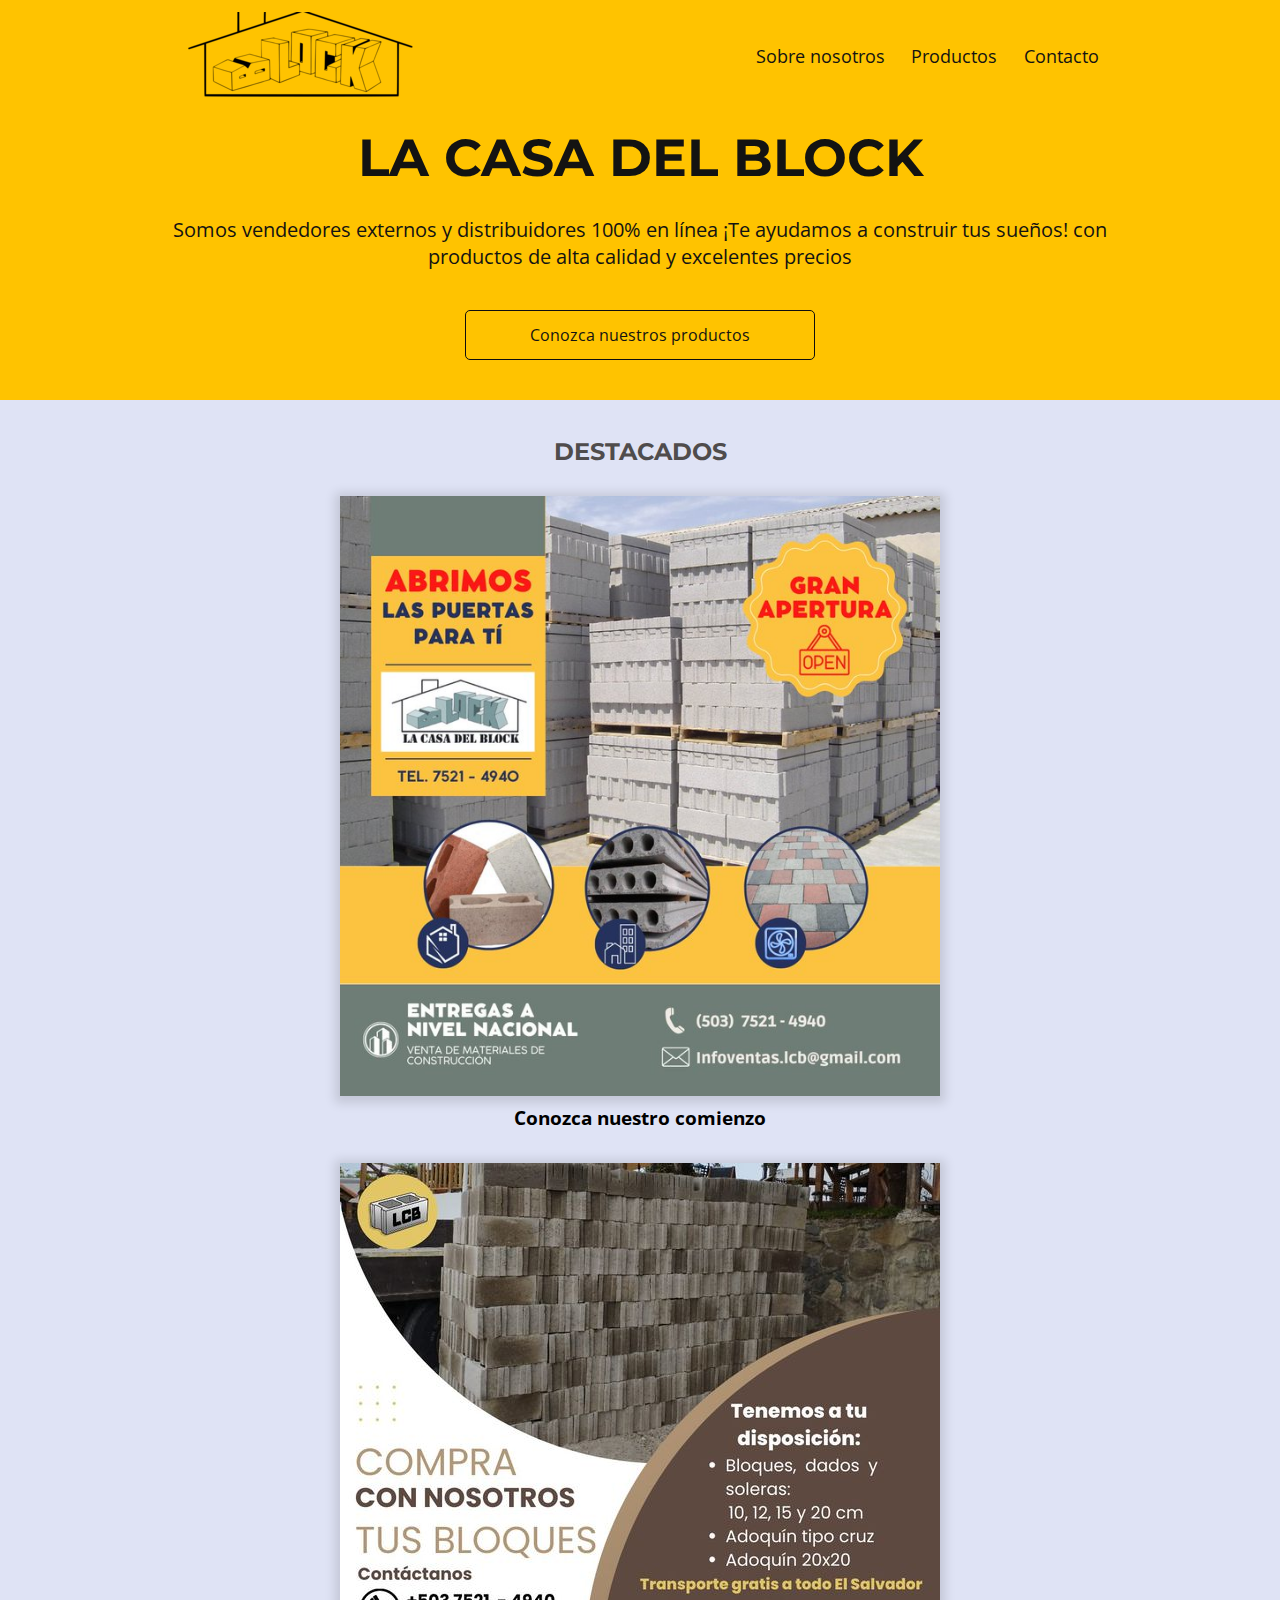
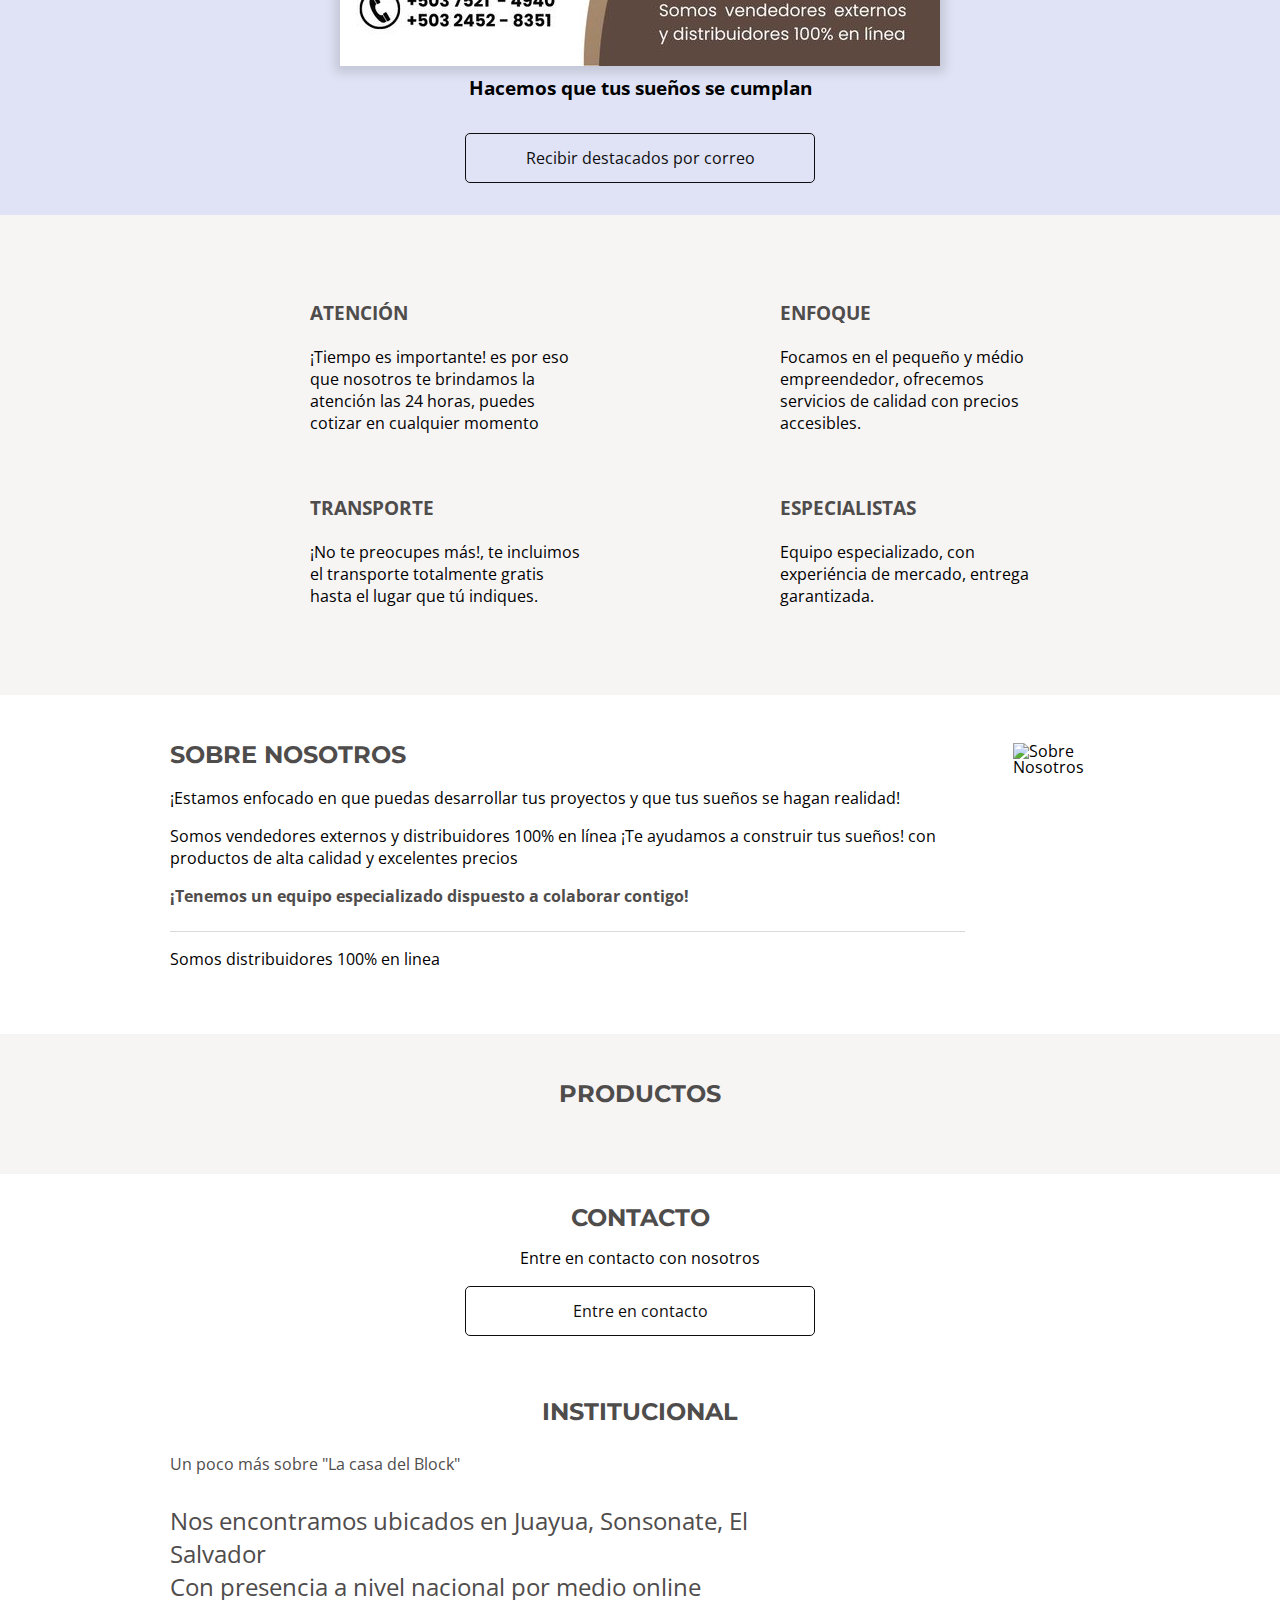
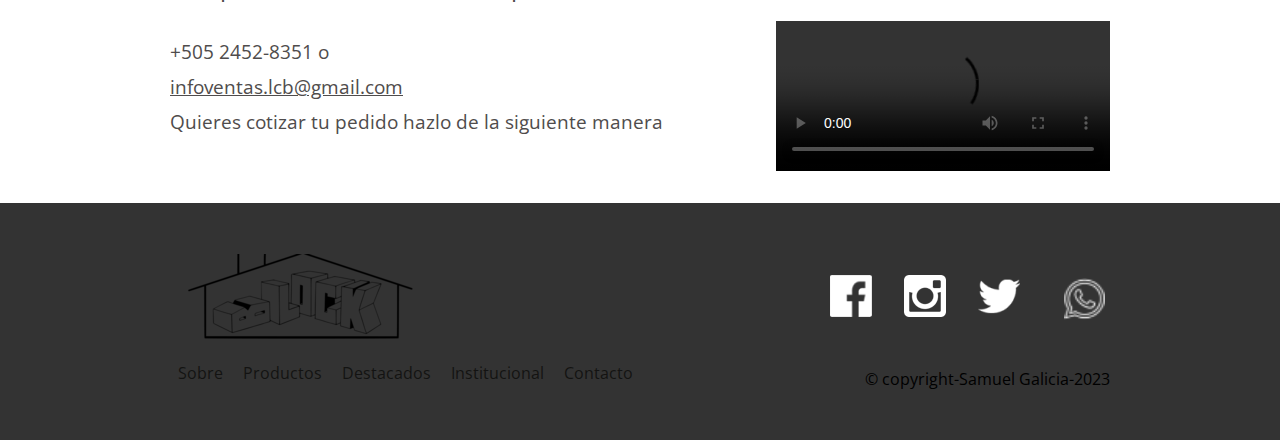
==== index.html @ 567b7d01 "creacion de repositorio para muestra de un sitio web" ====
<!DOCTYPE html>
<html>
    <head>
        <meta charset="utf-8">
        <meta name="viewport" content="width=device-width initial-scale=1.0">
        <title>Home | Apeperia</title>
        <link href="https://fonts.googleapis.com/css2?family=Montserrat:wght@300;400;700&family=Open+Sans:wght@300;400;700&display=swap" rel="stylesheet">
        <link href="css/reset.css" rel="stylesheet">
        <link href="css/head.css" rel="stylesheet">
        <link href="css/llamada.css" rel="stylesheet">
        <link href="css/bases.css" rel="stylesheet">
        <link href="css/destacados.css" rel="stylesheet">
        <link href="css/diferenciales.css" rel="stylesheet">
        <link href="css/sobre-nosotros.css" rel="stylesheet">
        <link href="css/planes.css" rel="stylesheet">
        <link href="css/contacto.css" rel="stylesheet">
        <link href="css/institucional.css" rel="stylesheet">
        <link href="css/footer.css" rel="stylesheet">
        
    </head>
    <body>
        <header class="head container">

            <img class="head__logo" src="img/logouno.ico" alt="Logo Inicial">
            <nav class="head__navegacion">
                <ul>
                    <li class="head__enlace"><a href="#">Sobre nosotros</a></li>
                    <li class="head__enlace"><a href="#">Productos</a></li>
                    <li class="head__enlace"><a href="#">Contacto</a></li>
                </ul>
            </nav>
        </header>
        <main>
            <section class="llamada container">
                <h1 class="llamada__titulo">La casa del Block</h1>
                <p class="llamada__texto">Somos vendedores externos y distribuidores 100% en línea ¡Te ayudamos a construir tus sueños! con productos de alta calidad y excelentes precios</p>
                <a class="llamada__boton boton" href="#">Conozca nuestros productos</a>
            </section>
            <section class="destacados container">
                <h2 class="destacados__titulo">Destacados</h2>
                <a href="#">
                    <figure class="destacados__panel">
                        <img src="img/apertura.jpg" alt="Panel de la publicación sobre la primera compra" class="destacados__panel-imagen">
                        <figC class="destacados__panel-texto">Conozca nuestro comienzo</figC>
                    </figure>
                </a>
                <a href="#">
                    <figure class="destacados__panel">
                        <img src="img/conociendonos.jpg" alt="Painel de la publicación sobre consejos de fotografía" class="destacados__panel-imagen">
                        <figC class="destacados__panel-texto">Hacemos que tus sueños se cumplan</figC>
                    </figure>
                </a>
                <a href="" class="destacados__boton boton">Recibir destacados por correo</a>
            </section>

            <section class="diferenciales container">
                <ul class="diferenciales__lista">
                    <li class="diferenciales__item diferenciales__item-reloj">
                        <h2 class="item__titulo">Atención</h2>
                        <p class="item__texto">¡Tiempo es importante! es por eso que nosotros te brindamos la atención las 24 horas, puedes cotizar en cualquier momento</p>
                    </li>
                    <li class="diferenciales__item diferenciales__item-dinero">
                        <h2 class="item__titulo">Enfoque</h2>
                        <p class="item__texto">Focamos en el pequeño y médio empreendedor, ofrecemos servicios de calidad con precios accesibles.</p>
                    </li>
                    <li class="diferenciales__item diferenciales__item-quimica">
                        <h2 class="item__titulo">Transporte</h2>
                        <p class="item__texto">¡No te preocupes más!, te incluimos el transporte totalmente gratis hasta el lugar que tú indiques.</p>
                    </li>
                    <li class="diferenciales__item diferenciales__item-quimica">
                        <h2 class="item__titulo">Especialistas</h2>
                        <p class="item__texto">Equipo especializado, con experiéncia de mercado, entrega garantizada.</p>
                    </li>
                </ul>
            </section>
            <section class="sobre_nosotros container">
                <div class="sobre_nosotros__contenido">
                    <h2 class="sobre_nosotros__titulo">Sobre nosotros</h2>
                    <p class="sobre_nosotros__texto">
                        ¡Estamos enfocado en que puedas desarrollar tus proyectos y que tus sueños se hagan realidad!
                    </p>
                    <p class="sobre_nosotros__texto">
                        Somos vendedores externos y distribuidores 100% en línea ¡Te ayudamos a construir tus sueños! con productos de alta calidad y excelentes precios
                    </p>
                    <p class="sobre_nosotros__texto sobre-nosotros__texto--destacado sobre-nosotros__texto--division">
                        ¡Tenemos un equipo especializado dispuesto a colaborar contigo!
                    </p>
                    <!-- <ul class="sobre_nosotros__plataformas">
                        <li><img src="img/android.png" alt="Ícono del Android"></li>
                        <li><img src="img/blackberry.png" alt="Ícono del Blackberry"></li>
                        <li><img src="img/apple.png" alt="Ícono de la Apple"></li>
                        <li><img src="img/windowsphone.png" alt="Ícono del Windows"></li>
                    </ul> -->
                    <p class="sobre_nosotros__texto">Somos distribuidores 100% en linea</p>
                </div>
                <img src="img/sobre-apeperia.png" alt="Sobre Nosotros" class="sobre_nosotros__imagen">
            </section>
            <section class="planes container">
                <h2 class="planes__titulo">Productos</h2>
                <!-- <ul class="planes__tarjetas">
                    <li class="tarjetas tarjetas--start">
                        <h3 class="tarjetas__titulo">Start</h3>
                        <articule class="tarjetas__contenido">
                            <p class="tarjetas__precio"><em>$ 500</em></p>
                            <p class="tarjetas__texto">5 manutenciones mensuales</p>
                            <p class="tarjetas__texto">App SEO</p>
                            <p class="tarjetas__texto">1 sistema operacional</p>
                            <a href="#" class="tarjetas__boton tarjetas__boton--start boton">Asignar plan</a>
                        </articule>
                    </li>
                    <li class="tarjetas tarjetas--ultra">
                        <h3 class="tarjetas__titulo">Ultra</h3>
                        <articule class="tarjetas__contenido">
                            <p class="tarjetas__precio"><em>$ 1500</em></p>
                            <p class="tarjetas__texto">20 manutenciones mensuales</p>
                            <p class="tarjetas__texto">App SEO</p>
                            <p class="tarjetas__texto">4 sistemas operacionales</p>
                            <a href="#" class="tarjetas__boton tarjetas__boton--ultra boton">Asignar plan</a>
                        </articule>
                    </li>
                    <li class="tarjetas tarjetas--mega">
                        <h3 class="tarjetas__titulo">Mega</h3>
                        <articule class="tarjetas__contenido">
                            <p class="tarjetas__precio"><em>$ 1500</em></p>
                            <p class="tarjetas__texto">10 manutenciones mensuales</p>
                            <p class="tarjetas__texto">App SEO</p>
                            <p class="tarjetas__texto">2 sistemas operacionales</p>
                            <a href="#" class="tarjetas__boton tarjetas__boton--mega boton">Asignar plan</a>
                        </articule>
                    </li>
                </ul> -->
            </section>
            <section class="contacto container">
                <h2 class="contacto__titulo">Contacto</h2>
                <p>Entre en contacto con nosotros</p>
                <a href="#" class="contacto__boton boton">Entre en contacto</a>
            </section>
            <section class="institucional container">
                <h2 class="institucional__titulo">Institucional</h2>
                <div class="institucional__contenido">
                    <div class="institucional__informaciones">
                        <p class="institucional__descripcion">Un poco más sobre "La casa del Block"</p>
                        <address class="institucional__direccion">
                            Nos encontramos ubicados en Juayua, Sonsonate, El Salvador</br>
                            Con presencia a nivel nacional por medio online
                            <article class="institucional__contacto">
                                <p>
                                    <a href="tel:+50324528351" class="institucional__contacto-telefono">+505 2452-8351</a> o
                                    <a href="mailto:infoventas.lcb@gmail.com" class="institucional__contacto-email">infoventas.lcb@gmail.com</a>
                                    <a>Quieres cotizar tu pedido hazlo de la siguiente manera </a> 
                                </p>
                            </article>
                        </address>
                    </div>
                    
                    <video src="img/videopresentacion.mp4" class="institucional__video" controls></video>
                </div>
            </section>
            <footer class="footer container">
                <img src="img/logouno.ico" alt="Logo de casa del Block" class="footer__logo">
                <ul class="footer__social">
                    <li><a href="https://www.facebook.com/LaCasadelBlockSV" class="footer__midia"><img src="img/facebook.png" alt="Ícono de Facebook"></a></li>
                    <li><a href="#" class="footer__midia"><img src="img/instagram.png" alt="Ícono de Instagram"></a></li>
                    <li><a href="https://twitter.com/LaCasadelBlock?fbclid=IwAR3RP3EI12Msv7mJVuEd8ZDDqF0gF8hTYPFZZEo7mCWXYq1JjSZjeDIEvYE" class="footer__midia"><img src="img/twitter.png" alt="Ícono de Twitter"></a></li>
                    <li><a href="https://api.whatsapp.com/message/WIU2O5LTQBHSI1?autoload=1&app_absent=0" class="footer__midia"><img src="img/imagenn.png" alt="Ícono de WhatsApp"></a></li>
                    
                </ul>
                <nav>
                    <ul class="footer__navegacion">
                        <li class="footer__enlace"><a href="#s">Sobre</a></li>
                        <li class="footer__enlace"><a href="#">Productos</a></li>
                        <li class="footer__enlace"><a href="#destacados container">Destacados</a></li>
                        <li class="footer__enlace"><a href="#">Institucional</a></li>
                        <li class="footer__enlace"><a href="#">Contacto</a></li>
                        
                    </ul>
                </nav>
                <p> © copyright-Samuel Galicia-2023</p>
            </footer>
        </main>
    </body>
</html>
---- css/head.css ----
.head {
    color: var(--background-blanco);

    width: 100%;

    box-sizing: border-box;

    display: flex;
    flex-direction: column;
    align-items: center;

    padding-top: .75rem;
    padding-bottom: .75rem;

    border-bottom: 1px solid var(--border-cabecera-mobile);

    position: absolute;
}

.head__logo {
    margin-bottom: 1rem;
}

.head__navegacion {
    text-align: center;
}

.head__enlace {
    font-size: 1.1rem;

    display: inline-block;

    margin-right: .7rem;
    margin-bottom: .7rem;
    margin-left: .7rem;
}

@media screen and (min-width: 1024px) {
    .head {
        flex-direction: row;
        justify-content: space-between;
        border: none;
    }
}
---- css/llamada.css ----
.llamada  {
    display: flex;
    flex-direction: column;
    align-items: center;

    color: var(--background-blanco);
    text-align: center;
    
    background-color: var(--background-llamada-mobile);

    padding-top: 12.25rem;
    padding-bottom: 2.5rem;
}

.llamada__titulo {
    font-family: var(--montserrat);
    font-size: 2rem;
    font-weight: 700;
    text-transform: uppercase;

    margin-bottom: 1.5rem;
}

.llamada__texto {
    font-size: 1.25rem;
    line-height: normal;

    margin: 0 auto 2.5rem;
}

.llamada__boton {
    width: 100%;
}

@media screen and (min-width: 1024px){
    .llamada {
        background-image: url(../img/bg-intro.jpg);
        background-size: cover;
        padding-top: 8.25rem;
    }
    .llamada__titulo {
        font-size: 3.25rem;
        margin-bottom: 2rem;
    }
}
---- css/bases.css ----
:root {
    --background-llamada-mobile: #FFC300;
    --background-blanco: #131312;
    --background-azul-claro: #DFE3F5;
    --background-ceniza-claro: #F7F4F4;
    --background-ceniza-medio: #D9D9D9;

    --border-cabecera-mobile: #dae456;

    --boton-rojo: #0f0e0e;

    --fuente-ceniza-claro: #666666;
    --fuente-ceniza-oscuro: #4F4C4C;

    --planes-card-start: #035A76;
    --planes-card-ultra: #690F8E;
    --planes-card-mega: #B00024;

    --fuente-enlace: #0006FF;

    --background-footer: #333333;

    --montserrat: 'Montserrat', sans-serif;
    --open-sans: 'Open Sans', sans-serif;
}

body {
    font-family: var(--open-sans);
}

.container {
    padding-right: 6%;
    padding-left: 6%;
}

.boton {
    text-align: center;
    display: block;
    width: 100%;
    max-width: 350px;
    box-sizing: border-box;
    padding: 1rem 2rem;
    border: 1px solid var(--boton-rojo);
    border-radius: 5px;
}

@media screen and (min-width: 1024px) {
    .container {
        padding-left: calc((100% - 940px)/2);
        padding-right: calc((100% - 940px)/2);
    }
}
---- css/destacados.css ----
.destacados {
    background-color: var(--background-azul-claro);
    padding-top: 2.5rem;
    padding-bottom: 2rem;
}

.destacados__titulo {
    color: var(--fuente-ceniza-oscuro);
    font-weight: 700;
    font-size: 1.5rem;
    font-family: var(--montserrat);
    text-transform: uppercase;
    text-align: center;
    margin-bottom: 2rem;
}

.destacados__panel {
    display: flex;
    flex-direction: column;
    align-items: center;
    margin-bottom: 2rem;
}

.destacados__panel-imagen {
    width: 100vw;
    max-width: 600px;
    box-shadow: 0 2px 10px 5px #00000020;
    margin-bottom: .5rem;
}

.destacados__panel-texto {
    font-weight: 700;
    font-size: 1.2rem;
    line-height: normal;
}

.destacados__boton {
    color: var(--boton-rojo);
    border-color: var(--boton-rojo);
    margin: 0 auto;
}
---- css/diferenciales.css ----
.diferenciales {
    padding-top: 3.5rem;
    padding-bottom: 3.5rem;
}

.diferenciales__lista {
    display: flex;
    flex-wrap: wrap;
    justify-content: space-evenly;
}

.diferenciales__item {
    max-width: 350px;
    box-sizing: border-box;
    padding: 2rem 0 2rem 5rem;
    background-repeat: no-repeat;
    background-position: top 1.25rem left 2.5rem;
}

.item__titulo {
    color: var(--fuente-ceniza-oscuro);
    font-weight: 700;
    font-size: 1.2rem;
    text-transform: uppercase;
    margin-bottom: 1.5rem;
}

.item__texto {
    line-height: normal;
}

.diferenciales__item-reloj {
    background-image: url(../img/icono-reloj.png);
}

.diferenciales__item-dinero {
    background-image: url(../img/icono-dinero.png);
}

.diferenciales__item-quimica {
    background-image: url(../img/icono-quimica.png);
}

@media screen and (min-width: 1024px) {
    .diferenciales {
        background-color: var(--background-ceniza-claro);
    }
    
    .diferenciales__lista {
        justify-content: space-around;
    }
}
---- css/sobre-nosotros.css ----
.sobre_nosotros {
    padding-top: 3rem;
    padding-bottom: 3rem;
}

.sobre_nosotros__titulo {
    color: var(--fuente-ceniza-oscuro);
    font-weight: 700;
    font-size: 1.5rem;
    font-family: var(--montserrat);
    text-transform: uppercase;
    text-align: center;
    margin-bottom: 1.25rem;
}

.sobre_nosotros__texto {
    line-height: normal;
    margin-bottom: 1rem;
}

.sobre_nosotros__plataformas {
    display: flex;
    flex-wrap: wrap;
    justify-content: space-evenly;
    margin-bottom: 1rem;
}

.sobre-nosotros__texto--division {
    color: var(--fuente-ceniza-oscuro);
    font-weight: 700;
}

.sobre_nosotros__imagen {
    display: none;
}

@media screen and (min-width: 1024px) {
    .sobre_nosotros {
        display: flex;
    }
    .sobre_nosotros__contenido {
        margin-right: 3rem;
    }
    .sobre_nosotros__titulo {
        text-align: left;
    }
    .sobre-nosotros__texto--division {
        border-bottom: 1px solid var(--background-ceniza-medio);
        padding-bottom: 1.5rem;
    }
    .sobre_nosotros__imagen {
        display: block;
    }
}
---- css/planes.css ----
.planes {
    background-color: var(--background-ceniza-claro);
    
    padding-top: 3rem;
    padding-bottom: 3rem;
}

.planes__titulo {
    color: var(--fuente-ceniza-oscuro);
    font-weight: 700;
    font-size: 1.5rem;
    font-family: var(--montserrat);
    text-transform: uppercase;
    text-align: center;

    margin-bottom: 1.25rem;
}

.planes__tarjetas {
    display: flex;
    flex-direction: column;
    align-items: center;
}

.tarjetas {
    display: flex;
    flex-direction: column;

    background-color: var(--background-blanco);

    width: 100%;
    max-width: 300px;

    margin-bottom: 2rem;

    border-radius: 5px;
    box-shadow: 0 2px 10px 2px #00000010;
}

.tarjetas__titulo {
    font-weight: 700;
    font-size: 1.5rem;
    text-align: center;

    padding: .75rem 0;

    margin-bottom: .5rem;

    border-bottom: 1px solid var(--background-azul-claro);
}

.tarjetas__contenido {
    padding: 0 15%;
}

.tarjetas__precio {
    font-weight: 700;
    font-size: 3rem;
    text-align: center;

    margin-top: 1.25rem;
    margin-bottom: 1.25rem;
}

.tarjetas__texto {
    color: var(--fuente-ceniza-oscuro);
    line-height: 28px;
}

.tarjetas__boton {
    font-size: 1.2rem;
    font-weight: 700;

    width: 100%;

    align-self: center;

    padding: .75rem 2rem;

    margin-top: 1rem;
    margin-bottom: 1rem;
}

.tarjetas--start {
    color: var(--planes-card-start);
}

.tarjetas--ultra {
    color: var(--planes-card-ultra);
}

.tarjetas--mega {
    color: var(--planes-card-mega);
}

.tarjetas__boton--start {
    border-color: var(--planes-card-start);
}

.tarjetas__boton--ultra {
    border-color: var(--planes-card-ultra);
}

.tarjetas__boton--mega {
    border-color: var(--planes-card-mega);
}

@media screen and (min-width:1024px) {
    .planes__tarjetas {
        flex-direction: row;
        justify-content: space-between;
        align-items: flex-end;
    }
    .tarjetas {
        max-width: 300px;
    }
}
---- css/contacto.css ----
.contacto {
    display: flex;
    flex-direction: column;
    align-items: center;

    text-align: center;

    padding-top: 2rem;
    padding-bottom: 2rem;
}

.contacto__titulo {
    color: var(--fuente-ceniza-oscuro);
    font-weight: 700;
    font-size: 1.5rem;
    font-family: var(--montserrat);
    text-transform: uppercase;
    text-align: center;

    margin-bottom: 1.25rem;
}

.contacto__boton {
    color: var(--boton-rojo);

    border-color: var(--boton-rojo);

    margin-top: 1.25rem;
}
---- css/institucional.css ----
.institucional {
    display: flex;
    flex-direction: column;
    align-items: center;

    color: var(--fuente-ceniza-oscuro);
    text-align: center;

    padding-top: 2rem;
    padding-bottom: 2rem;
}

.institucional__titulo {
    color: var(--fuente-ceniza-oscuro);
    font-weight: 700;
    font-size: 1.5rem;
    font-family: var(--montserrat);
    text-transform: uppercase;
    text-align: center;

    margin-bottom: 2rem;
}

.institucional__descripcion {
    margin-bottom: 2rem;
}

.institucional__direccion {
    font-size: 1.5rem;
    line-height: normal;

    margin-bottom: 2rem;
}

.institucional__contacto {
    font-size: 1.2rem;
    line-height: 1.8;

    margin-top: 2rem;
}

.institucional__contacto-telefono {
    line-height: normal;
}

.institucional__contacto-email {
    color: var(--fuente-ceniza-oscuro);
    text-decoration: underline;
    display: block;
}

.institucional__video {
    width: 100vw;
}

@media screen and (min-width: 768px) {
    .institucional__contacto-email {
        display: inline-block;
    }
    .institucional__video {
        width: 100%;
    }
}

@media screen and (min-width: 1024px) {
    .institucional__contenido {
        width: 100%;
        display: flex;
        justify-content: space-between;
        text-align: left;
    }
    .institucional__contacto-email {
        display: block;
    }
    .institucional__video {
        align-self: flex-end;
        width: 375px;
    }
}
---- css/footer.css ----
.footer {
    display: flex;
    flex-direction: column;
    align-items: center;

    background-color: var(--background-footer);

    padding-top: 2.5rem;
    padding-bottom: 2rem;
}

.footer__social {
    display: flex;
}

.footer__midia {
    display: block;

    width: 42px;
    height: 42px;

    margin: 2rem 1rem;
}

.footer__navegacion {
    color: var(--background-blanco);
    font: var(--open-sans);
    text-align: center;
    line-height: 3;
}


.footer__enlace {
    display: inline-block;

    margin: 0 .5rem .7rem;
}

@media screen and (min-width: 1024px) {
    .footer {
        flex-direction: row;
        flex-wrap: wrap;
        justify-content: space-between;
    }
    .footer__navegacion {
        text-align: left;
        min-width: 600px;
    }
}
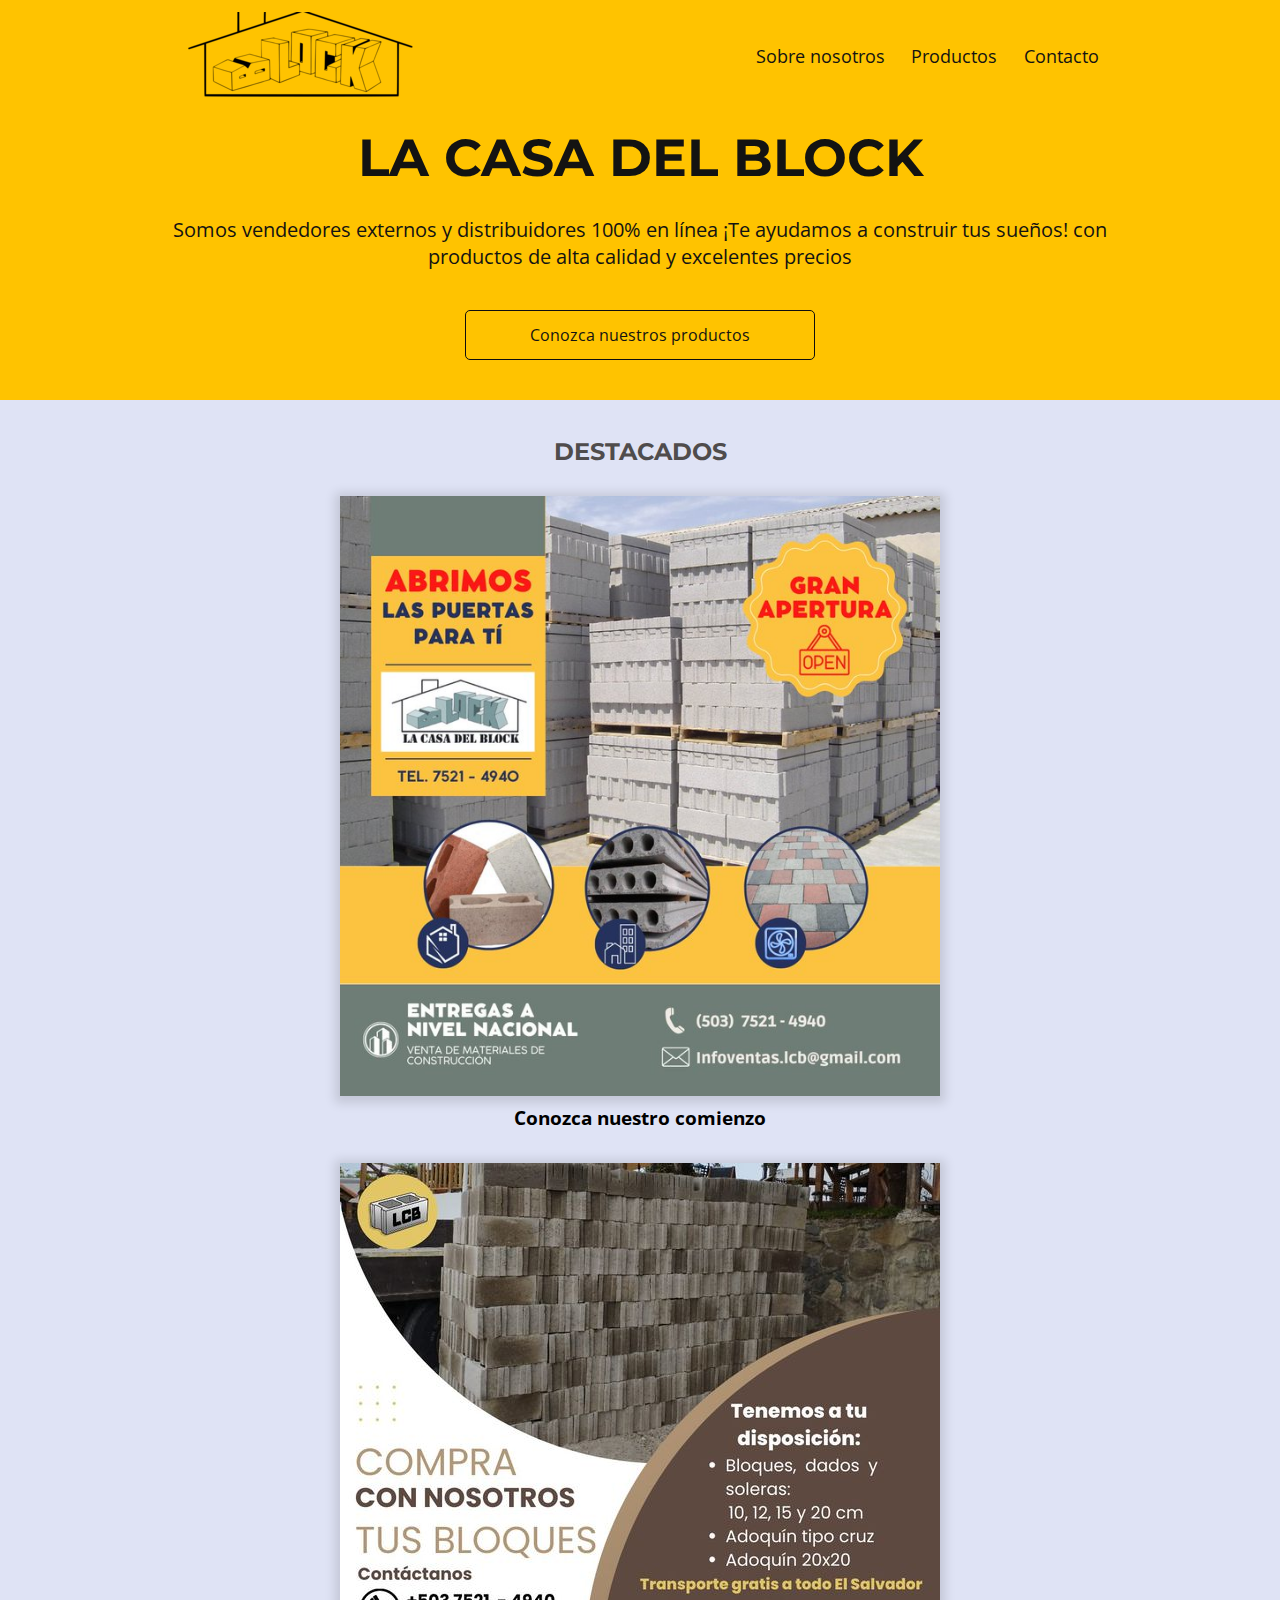
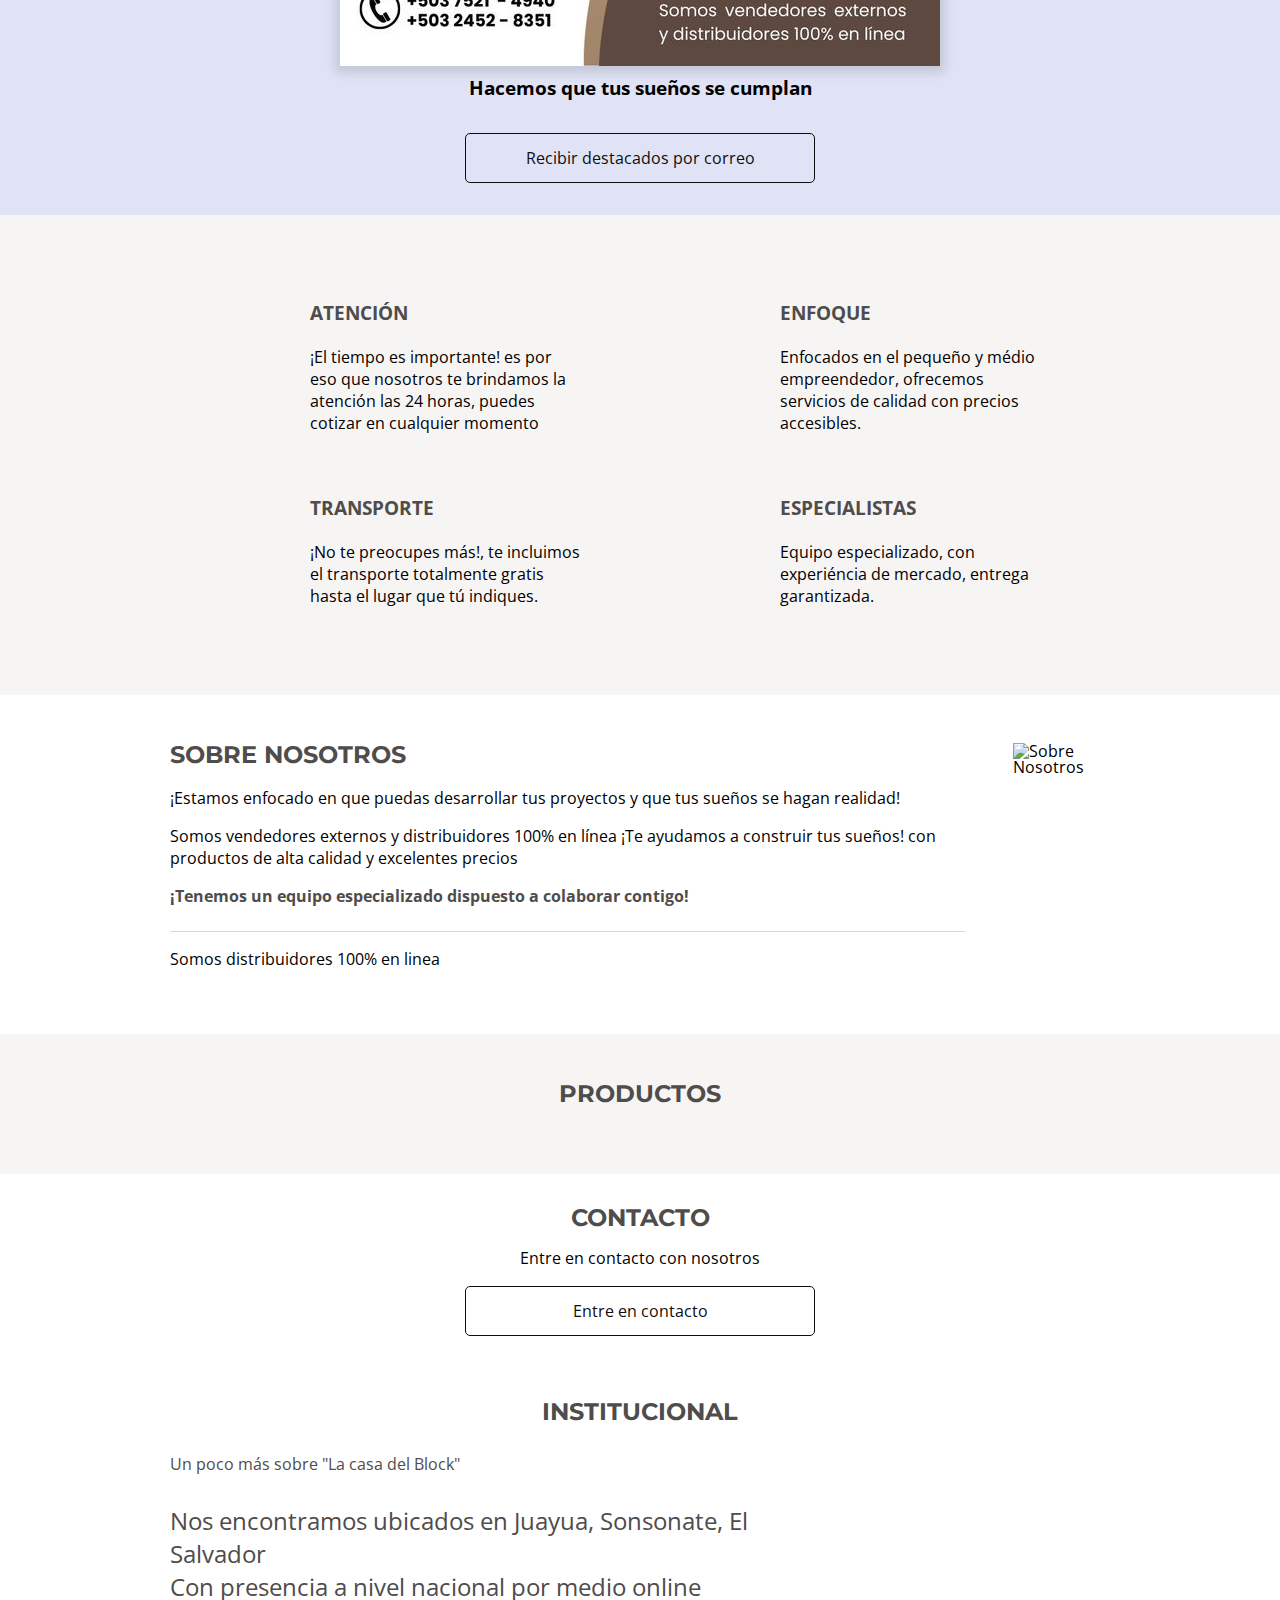
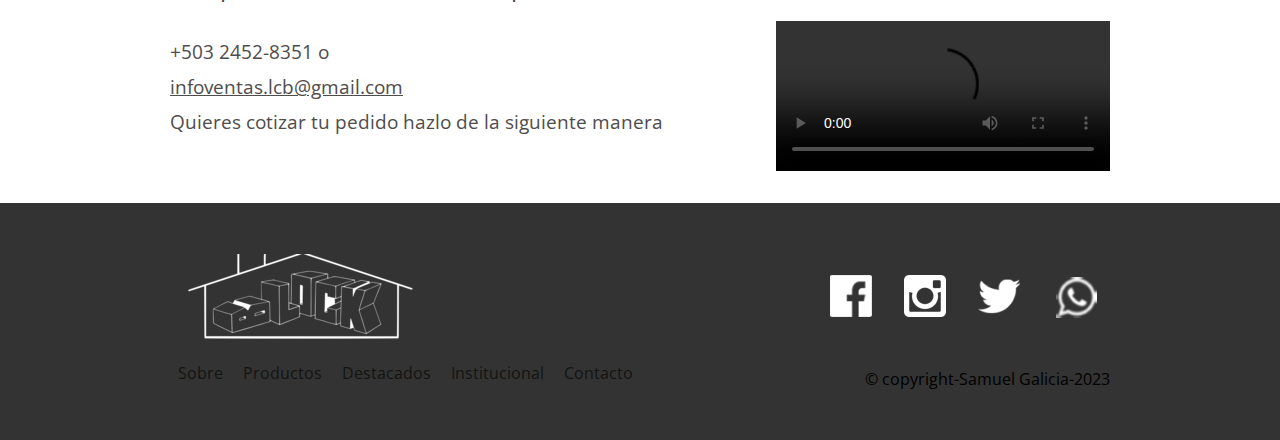
==== commit 2502defb: "corrección en enlace de WhatsApp, logotipo y texto" ====
--- a/index.html
+++ b/index.html
@@ -24,7 +24,7 @@
             <img class="head__logo" src="img/logouno.ico" alt="Logo Inicial">
             <nav class="head__navegacion">
                 <ul>
-                    <li class="head__enlace"><a href="#">Sobre nosotros</a></li>
+                    <li class="head__enlace"><a href="#sobre_nosotros container">Sobre nosotros</a></li>
                     <li class="head__enlace"><a href="#">Productos</a></li>
                     <li class="head__enlace"><a href="#">Contacto</a></li>
                 </ul>
@@ -57,11 +57,11 @@
                 <ul class="diferenciales__lista">
                     <li class="diferenciales__item diferenciales__item-reloj">
                         <h2 class="item__titulo">Atención</h2>
-                        <p class="item__texto">¡Tiempo es importante! es por eso que nosotros te brindamos la atención las 24 horas, puedes cotizar en cualquier momento</p>
+                        <p class="item__texto">¡El tiempo es importante! es por eso que nosotros te brindamos la atención las 24 horas, puedes cotizar en cualquier momento</p>
                     </li>
                     <li class="diferenciales__item diferenciales__item-dinero">
                         <h2 class="item__titulo">Enfoque</h2>
-                        <p class="item__texto">Focamos en el pequeño y médio empreendedor, ofrecemos servicios de calidad con precios accesibles.</p>
+                        <p class="item__texto">Enfocados en el pequeño y médio empreendedor, ofrecemos servicios de calidad con precios accesibles.</p>
                     </li>
                     <li class="diferenciales__item diferenciales__item-quimica">
                         <h2 class="item__titulo">Transporte</h2>
@@ -133,7 +133,7 @@
             <section class="contacto container">
                 <h2 class="contacto__titulo">Contacto</h2>
                 <p>Entre en contacto con nosotros</p>
-                <a href="#" class="contacto__boton boton">Entre en contacto</a>
+                <a href="contacto.html" class="contacto__boton boton">Entre en contacto</a>
             </section>
             <section class="institucional container">
                 <h2 class="institucional__titulo">Institucional</h2>
@@ -145,7 +145,7 @@
                             Con presencia a nivel nacional por medio online
                             <article class="institucional__contacto">
                                 <p>
-                                    <a href="tel:+50324528351" class="institucional__contacto-telefono">+505 2452-8351</a> o
+                                    <a href="tel:+50324528351" class="institucional__contacto-telefono">+503 2452-8351</a> o
                                     <a href="mailto:infoventas.lcb@gmail.com" class="institucional__contacto-email">infoventas.lcb@gmail.com</a>
                                     <a>Quieres cotizar tu pedido hazlo de la siguiente manera </a> 
                                 </p>
@@ -157,12 +157,12 @@
                 </div>
             </section>
             <footer class="footer container">
-                <img src="img/logouno.ico" alt="Logo de casa del Block" class="footer__logo">
+                <img src="img/logo-blanco.png" alt="Logo de casa del Block" class="footer__logo">
                 <ul class="footer__social">
                     <li><a href="https://www.facebook.com/LaCasadelBlockSV" class="footer__midia"><img src="img/facebook.png" alt="Ícono de Facebook"></a></li>
                     <li><a href="#" class="footer__midia"><img src="img/instagram.png" alt="Ícono de Instagram"></a></li>
                     <li><a href="https://twitter.com/LaCasadelBlock?fbclid=IwAR3RP3EI12Msv7mJVuEd8ZDDqF0gF8hTYPFZZEo7mCWXYq1JjSZjeDIEvYE" class="footer__midia"><img src="img/twitter.png" alt="Ícono de Twitter"></a></li>
-                    <li><a href="https://api.whatsapp.com/message/WIU2O5LTQBHSI1?autoload=1&app_absent=0" class="footer__midia"><img src="img/imagenn.png" alt="Ícono de WhatsApp"></a></li>
+                    <li><a href="https://api.whatsapp.com/send/?phone=50375214940text=Hola&type=phone_number&app_absent=0" class="footer__midia"><img src="img/whatsApp-invert.png" alt="Ícono de WhatsApp"></a></li>
                     
                 </ul>
                 <nav>
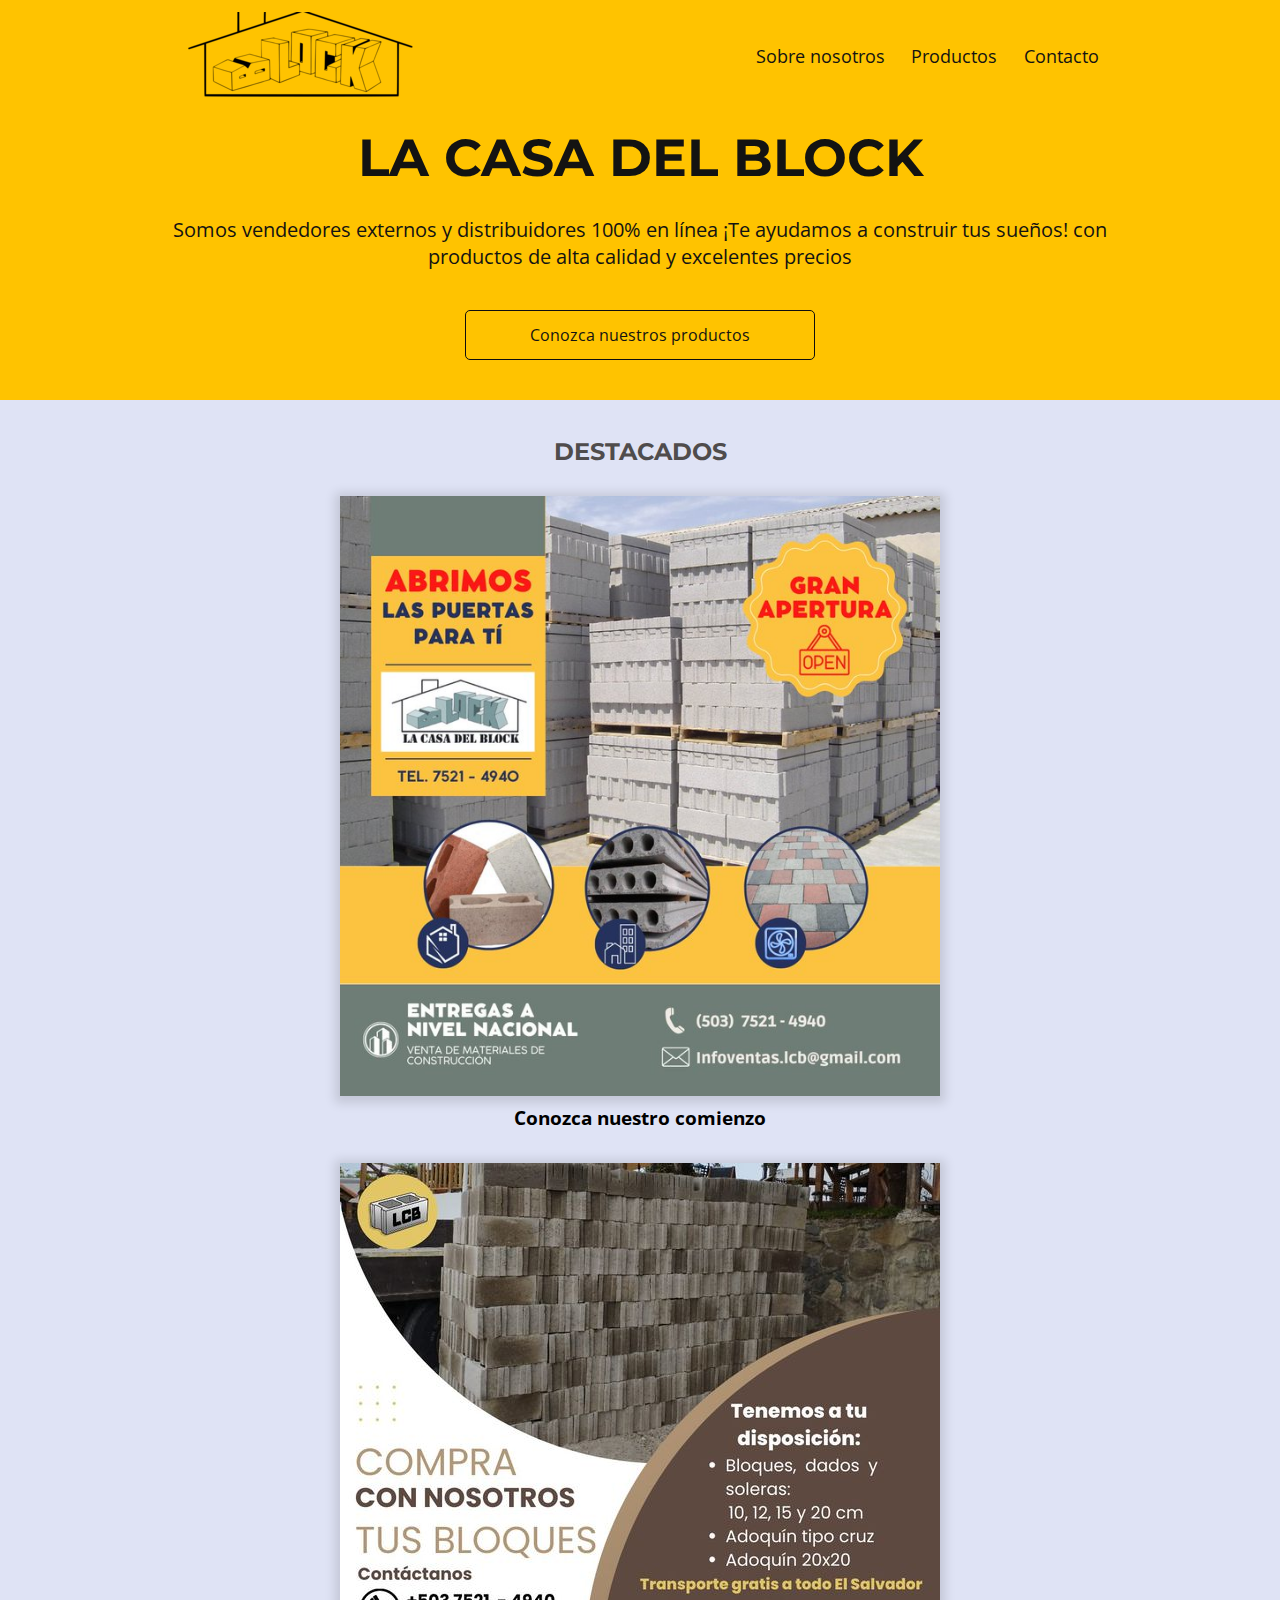
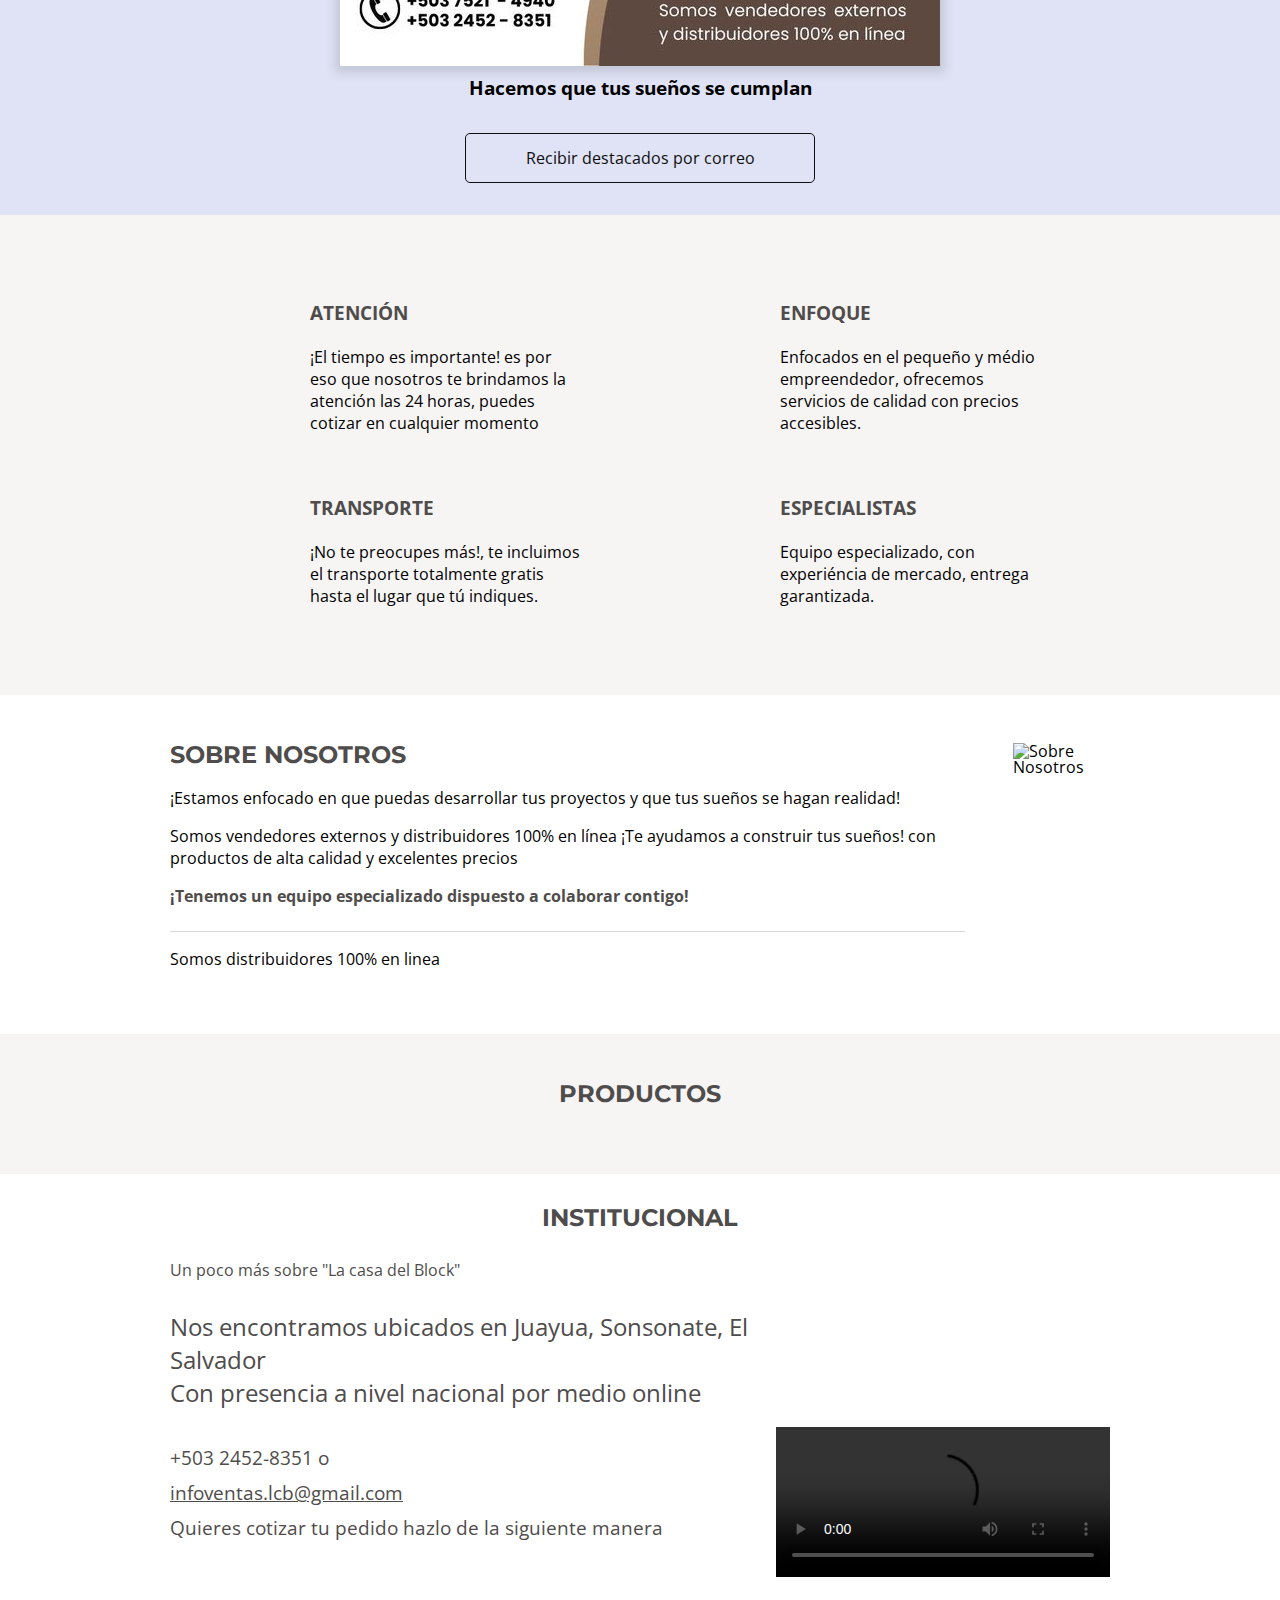
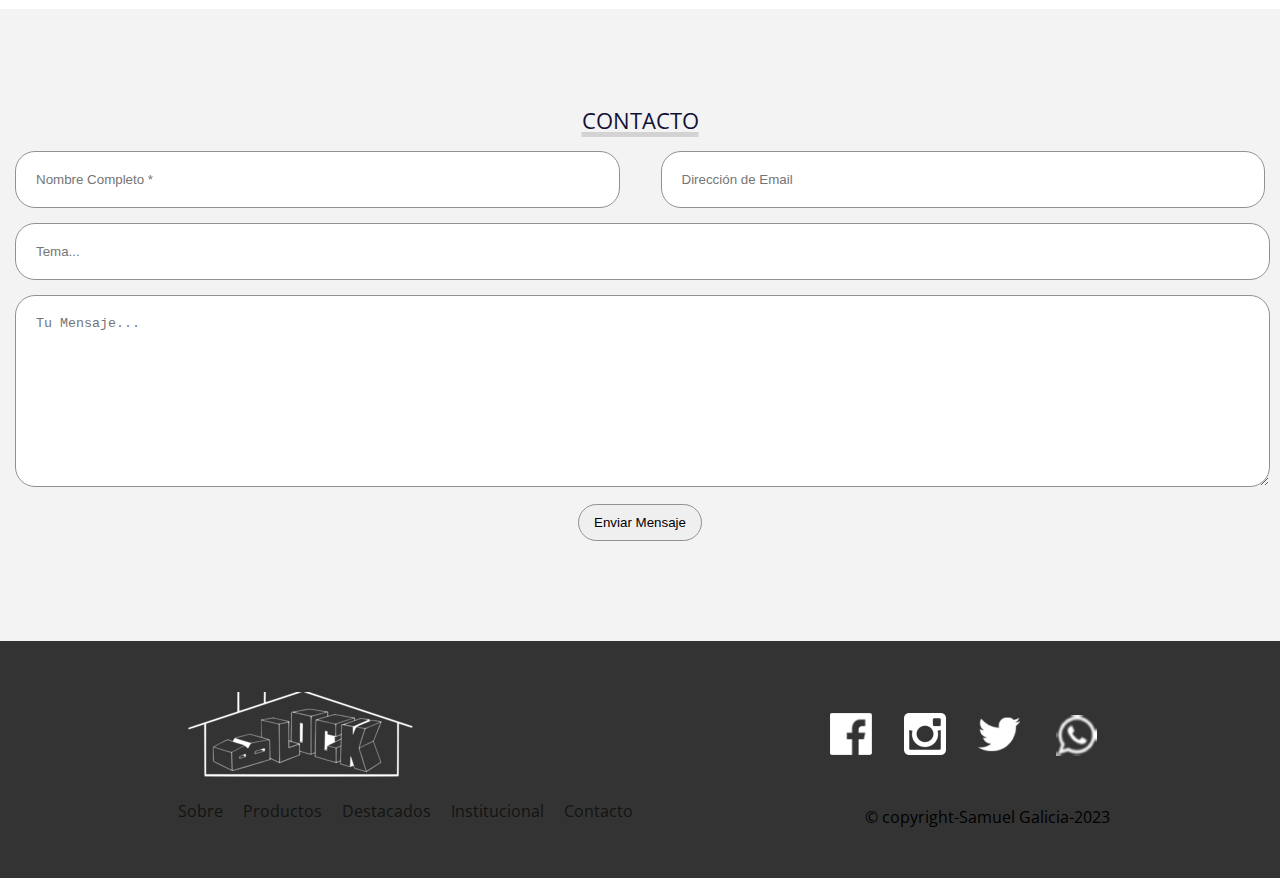
==== commit 977af3a6: "creacion de frm para envio de correo y contacto con uso de API" ====
--- a/index.html
+++ b/index.html
@@ -16,6 +16,7 @@
         <link href="css/contacto.css" rel="stylesheet">
         <link href="css/institucional.css" rel="stylesheet">
         <link href="css/footer.css" rel="stylesheet">
+        <link href="css/contactos.css" rel="stylesheet">
         
     </head>
     <body>
@@ -24,7 +25,7 @@
             <img class="head__logo" src="img/logouno.ico" alt="Logo Inicial">
             <nav class="head__navegacion">
                 <ul>
-                    <li class="head__enlace"><a href="#sobre_nosotros container">Sobre nosotros</a></li>
+                    <li class="head__enlace"><a href="">Sobre nosotros</a></li>
                     <li class="head__enlace"><a href="#">Productos</a></li>
                     <li class="head__enlace"><a href="#">Contacto</a></li>
                 </ul>
@@ -130,11 +131,29 @@
                     </li>
                 </ul> -->
             </section>
-            <section class="contacto container">
+           <!-- <section class="contacto container">
                 <h2 class="contacto__titulo">Contacto</h2>
                 <p>Entre en contacto con nosotros</p>
-                <a href="contacto.html" class="contacto__boton boton">Entre en contacto</a>
-            </section>
+                <form action="https://formsubmit.co/alumnoscontafray@gmail.com" method="POST">
+                   
+                    <div class="contenedor-form">
+                        <label for="name">Nombre</label>
+                        <input type="text" name="name" placeholder="Nombre Completo *" >
+                       <label for="email">Email</label>
+                        <input type="email"  name="email" placeholder="Dirección de Email">
+                        <label for="tema">Tema</label>
+                        <input type="text" placeholder="Tema..." name="tema">
+                        <label for="message">Mensaje</label>
+                        <textarea name="message" id="message" cols="30" rows="10" placeholder="Tu Mensaje..."
+                            ></textarea>
+                        <input type="submit" value="Enviar Mensaje" class="btn-enviar">
+                        <input type="hidden" name="_next" value="http://127.0.0.1:5500/">
+                        <input type="hidden" name="_captcha" value="false">
+                    </div>
+                    <button type="submit">Send</button>
+               </form>
+              <a href="contacto.html" class="contacto__boton boton">Entre en contacto</a>
+            </section>-->
             <section class="institucional container">
                 <h2 class="institucional__titulo">Institucional</h2>
                 <div class="institucional__contenido">
@@ -156,6 +175,36 @@
                     <video src="img/videopresentacion.mp4" class="institucional__video" controls></video>
                 </div>
             </section>
+            <section id="contacto">
+                <h3 class="titulo-seccion">CONTACTO</h3>
+                <div class="contenedor-form">
+                    <form action="https://formsubmit.co/alumnoscontafray@gmail.com" method="POST">
+                        <div class="fila mitad">
+                          
+                            <input type="text" name= "name" placeholder="Nombre Completo *" class="input-mitad">
+                           
+                            <input type="email" name="email" placeholder="Dirección de Email" class="input-mitad">
+                        </div>
+                        <div class="fila">
+                            <label for="tema"></label>
+                            <input type="text" name="tema" placeholder="Tema..." class="input-full">
+                        </div>
+                        <div class="fila">
+                            <textarea name="message" id="" cols="30" rows="10" placeholder="Tu Mensaje..."
+                                class="input-full"></textarea>
+                        </div>
+        
+                        <input type="submit" value="Enviar Mensaje" class="btn-enviar">
+                        <script>
+                            alert("Su mensaje se envio con éxito");
+                        </script>
+                        <input type="hidden" name="_next" value="http://127.0.0.1:5500/">
+                        <input type="hidden" name="_captcha" value="false">
+                    </form>
+                </div>
+            </section>
+        
+           
             <footer class="footer container">
                 <img src="img/logo-blanco.png" alt="Logo de casa del Block" class="footer__logo">
                 <ul class="footer__social">
--- a/css/contactos.css
+++ b/css/contactos.css
@@ -0,0 +1,83 @@
+#contacto {
+    padding: 100px 15px;
+    background-color: #f3f3f3;
+}
+
+#contacto .titulo-seccion {
+    margin-bottom: 20px;
+}
+
+#contacto .contenedor-form {
+    max-width: 100%;
+    margin: auto;
+}
+
+#contacto .contenedor-form .fila {
+    margin-bottom: 15px;
+}
+
+#contacto .contenedor-form .mitad {
+    display: flex;
+   width: 100%;
+    justify-content: space-between;
+}
+
+#contacto .contenedor-form input,
+#contacto .contenedor-form textarea {
+    padding: 20px;
+    border-radius: 20px;
+    border: none;
+    border: 1px solid #919191;
+}
+
+#contacto .contenedor-form .mitad input {
+    width: 45%;
+}
+
+#contacto .contenedor-form .input-full {
+    width: 97%;
+}
+
+#contacto .titulo-seccion {
+    text-align: center;
+    font-size: 22px;
+    text-transform: uppercase;
+    color: #111135;
+    text-decoration: underline;
+    text-decoration-color: #d3d3d3;
+    text-decoration-thickness: 5px;
+}
+
+#contacto .btn-enviar {
+    display: block;
+    margin: auto;
+    cursor: pointer;
+    transition: .5s;
+    padding: 10px 15px !important;
+}
+
+#contacto .btn-enviar:hover {
+    background-color: #58e4f7;
+    color: #fff;
+}
+
+@media   screen and (max-width:888px) {
+    #contacto {
+        padding: 50px 15px;
+    }
+
+    #contacto .contenedor-form .mitad {
+        margin-bottom: 15px;
+        width: 90%;
+        display: block;
+    }
+
+    #contacto .contenedor-form .mitad input {
+        width: 100%;
+        margin-bottom: 15px;
+    }
+    #contacto .contenedor-form .input-full {
+        width: 90%;
+    }
+   
+}
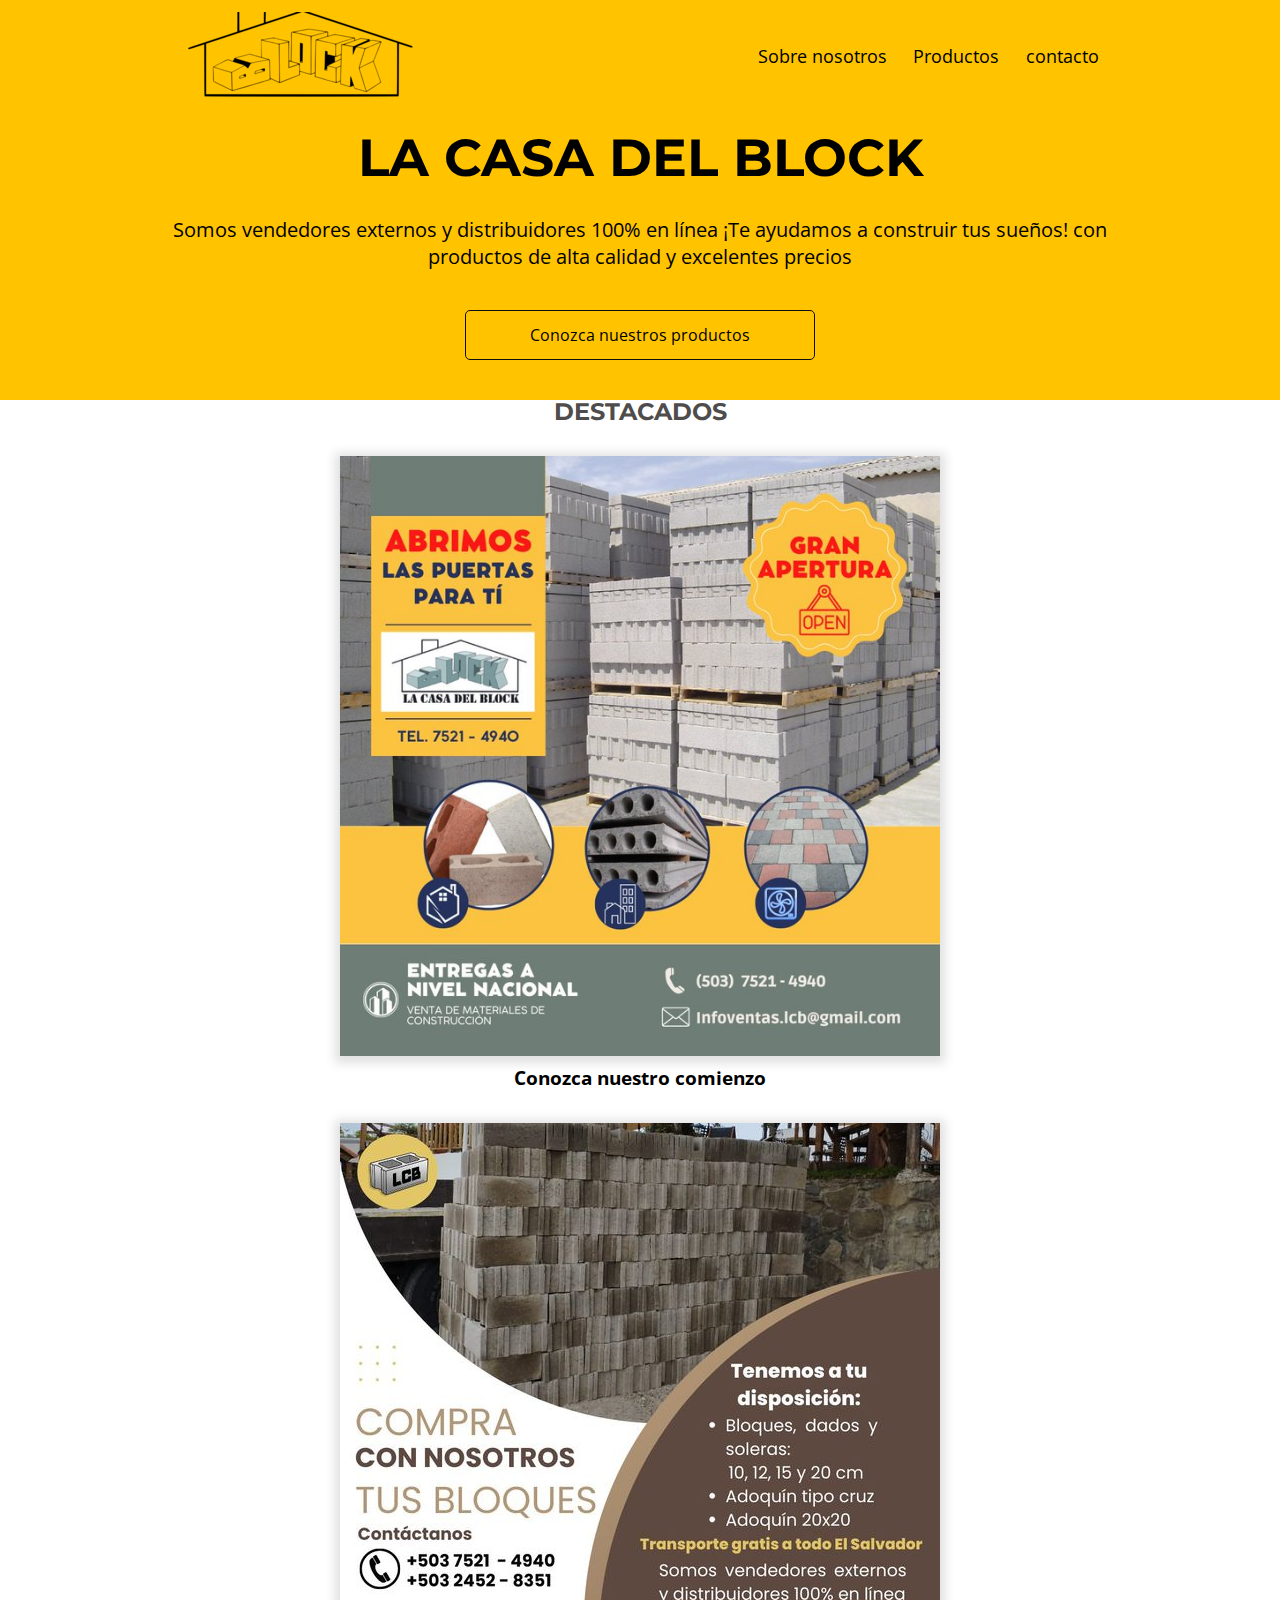
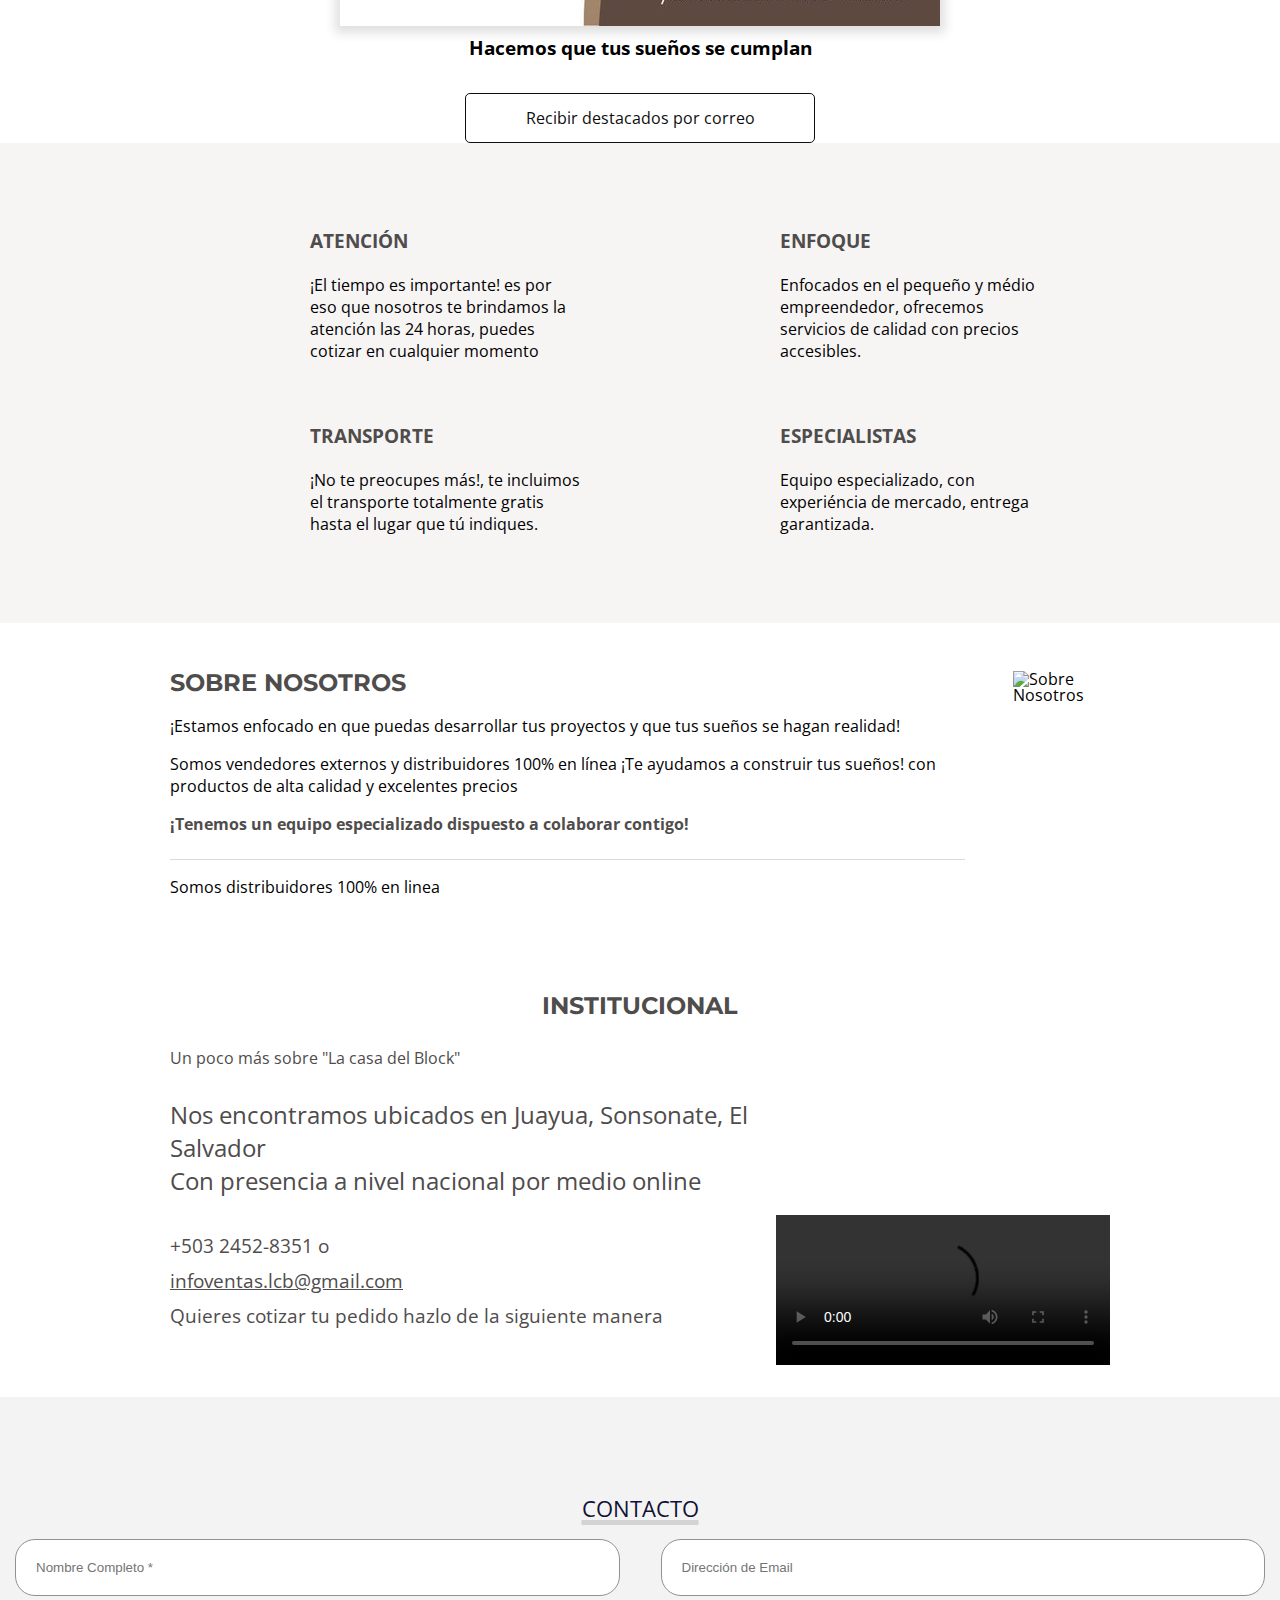
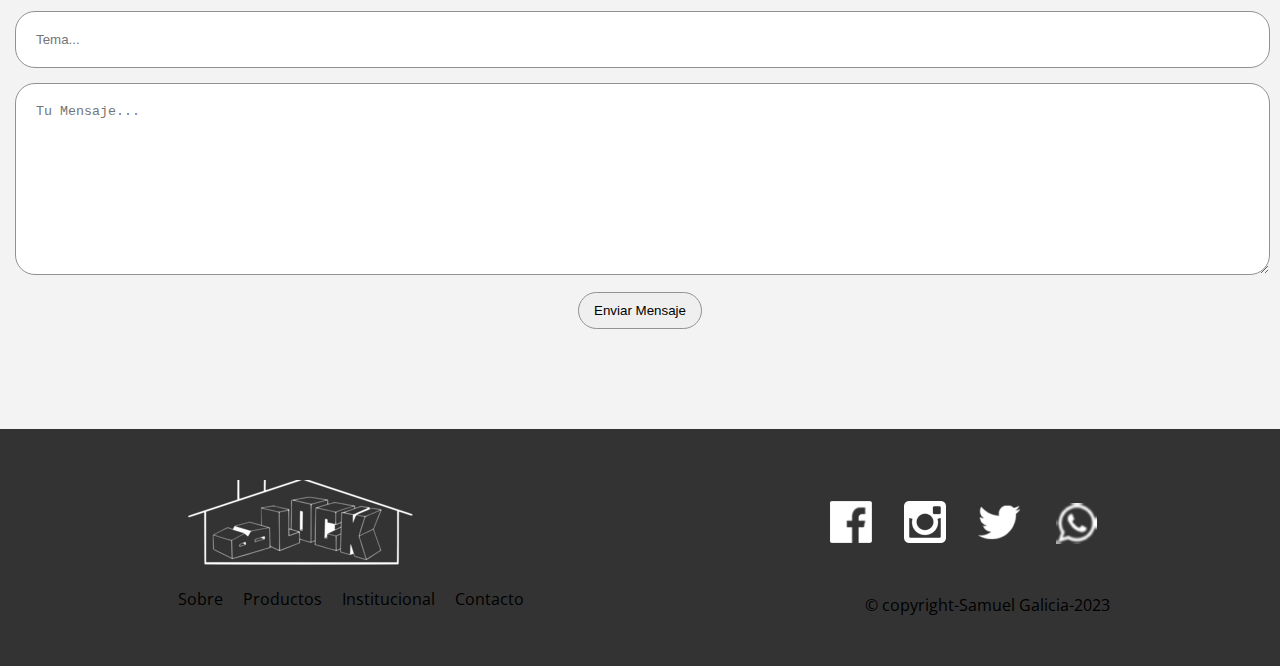
==== commit ce2a05bc: "correcion en correo" ====
--- a/index.html
+++ b/index.html
@@ -26,8 +26,10 @@
             <nav class="head__navegacion">
                 <ul>
                     <li class="head__enlace"><a href="">Sobre nosotros</a></li>
-                    <li class="head__enlace"><a href="#">Productos</a></li>
-                    <li class="head__enlace"><a href="#">Contacto</a></li>
+                    <li class="head__enlace"><a href="">Productos</a></li>
+                   
+                    <li class="head__enlace"><a href="#contacto" onclick="seleccionar(this)">contacto</a></li>
+                   
                 </ul>
             </nav>
         </header>
@@ -37,7 +39,7 @@
                 <p class="llamada__texto">Somos vendedores externos y distribuidores 100% en línea ¡Te ayudamos a construir tus sueños! con productos de alta calidad y excelentes precios</p>
                 <a class="llamada__boton boton" href="#">Conozca nuestros productos</a>
             </section>
-            <section class="destacados container">
+            <section id="destacados">
                 <h2 class="destacados__titulo">Destacados</h2>
                 <a href="#">
                     <figure class="destacados__panel">
@@ -96,17 +98,19 @@
                 </div>
                 <img src="img/sobre-apeperia.png" alt="Sobre Nosotros" class="sobre_nosotros__imagen">
             </section>
-            <section class="planes container">
+            <!--Seccion para agreagar productos-->
+          <!--  <section class="planes container">
                 <h2 class="planes__titulo">Productos</h2>
-                <!-- <ul class="planes__tarjetas">
+                <ul class="planes__tarjetas">
                     <li class="tarjetas tarjetas--start">
-                        <h3 class="tarjetas__titulo">Start</h3>
+                        <h3 class="tarjetas__titulo">Block</h3>
                         <articule class="tarjetas__contenido">
-                            <p class="tarjetas__precio"><em>$ 500</em></p>
-                            <p class="tarjetas__texto">5 manutenciones mensuales</p>
-                            <p class="tarjetas__texto">App SEO</p>
-                            <p class="tarjetas__texto">1 sistema operacional</p>
-                            <a href="#" class="tarjetas__boton tarjetas__boton--start boton">Asignar plan</a>
+                            <img src="img/block.jpg" alt="Panel de la publicación sobre la primera compra" class="producto__panel-imagen">
+                            <p class="tarjetas__precio"><em>$ 0.15</em></p>
+                            <p class="tarjetas__texto">Precio de cada block</p>
+                            <p class="tarjetas__texto">Block de alta resistencia</p>
+                            
+                            <a href="contacto.html" class="tarjetas__boton tarjetas__boton--start boton">Asignar plan</a>
                         </articule>
                     </li>
                     <li class="tarjetas tarjetas--ultra">
@@ -129,31 +133,9 @@
                             <a href="#" class="tarjetas__boton tarjetas__boton--mega boton">Asignar plan</a>
                         </articule>
                     </li>
-                </ul> -->
-            </section>
-           <!-- <section class="contacto container">
-                <h2 class="contacto__titulo">Contacto</h2>
-                <p>Entre en contacto con nosotros</p>
-                <form action="https://formsubmit.co/alumnoscontafray@gmail.com" method="POST">
-                   
-                    <div class="contenedor-form">
-                        <label for="name">Nombre</label>
-                        <input type="text" name="name" placeholder="Nombre Completo *" >
-                       <label for="email">Email</label>
-                        <input type="email"  name="email" placeholder="Dirección de Email">
-                        <label for="tema">Tema</label>
-                        <input type="text" placeholder="Tema..." name="tema">
-                        <label for="message">Mensaje</label>
-                        <textarea name="message" id="message" cols="30" rows="10" placeholder="Tu Mensaje..."
-                            ></textarea>
-                        <input type="submit" value="Enviar Mensaje" class="btn-enviar">
-                        <input type="hidden" name="_next" value="http://127.0.0.1:5500/">
-                        <input type="hidden" name="_captcha" value="false">
-                    </div>
-                    <button type="submit">Send</button>
-               </form>
-              <a href="contacto.html" class="contacto__boton boton">Entre en contacto</a>
+                </ul>
             </section>-->
+
             <section class="institucional container">
                 <h2 class="institucional__titulo">Institucional</h2>
                 <div class="institucional__contenido">
@@ -195,10 +177,8 @@
                         </div>
         
                         <input type="submit" value="Enviar Mensaje" class="btn-enviar">
-                        <script>
-                            alert("Su mensaje se envio con éxito");
-                        </script>
-                        <input type="hidden" name="_next" value="http://127.0.0.1:5500/">
+                        
+                        <input type="hidden" name="_next" value="https://alexander-29-09.github.io/casadelblock/">
                         <input type="hidden" name="_captcha" value="false">
                     </form>
                 </div>
@@ -218,7 +198,7 @@
                     <ul class="footer__navegacion">
                         <li class="footer__enlace"><a href="#s">Sobre</a></li>
                         <li class="footer__enlace"><a href="#">Productos</a></li>
-                        <li class="footer__enlace"><a href="#destacados container">Destacados</a></li>
+                        
                         <li class="footer__enlace"><a href="#">Institucional</a></li>
                         <li class="footer__enlace"><a href="#">Contacto</a></li>
                         
@@ -227,5 +207,6 @@
                 <p> © copyright-Samuel Galicia-2023</p>
             </footer>
         </main>
+        <script src="script.js"></script>
     </body>
 </html>--- a/css/bases.css
+++ b/css/bases.css
@@ -1,18 +1,18 @@
 :root {
     --background-llamada-mobile: #FFC300;
-    --background-blanco: #131312;
+    --background-blanco:black;
     --background-azul-claro: #DFE3F5;
     --background-ceniza-claro: #F7F4F4;
     --background-ceniza-medio: #D9D9D9;
 
-    --border-cabecera-mobile: #dae456;
+    --border-cabecera-mobile: #FFC300;
 
     --boton-rojo: #0f0e0e;
 
     --fuente-ceniza-claro: #666666;
     --fuente-ceniza-oscuro: #4F4C4C;
 
-    --planes-card-start: #035A76;
+    --planes-card-start: black;
     --planes-card-ultra: #690F8E;
     --planes-card-mega: #B00024;
 
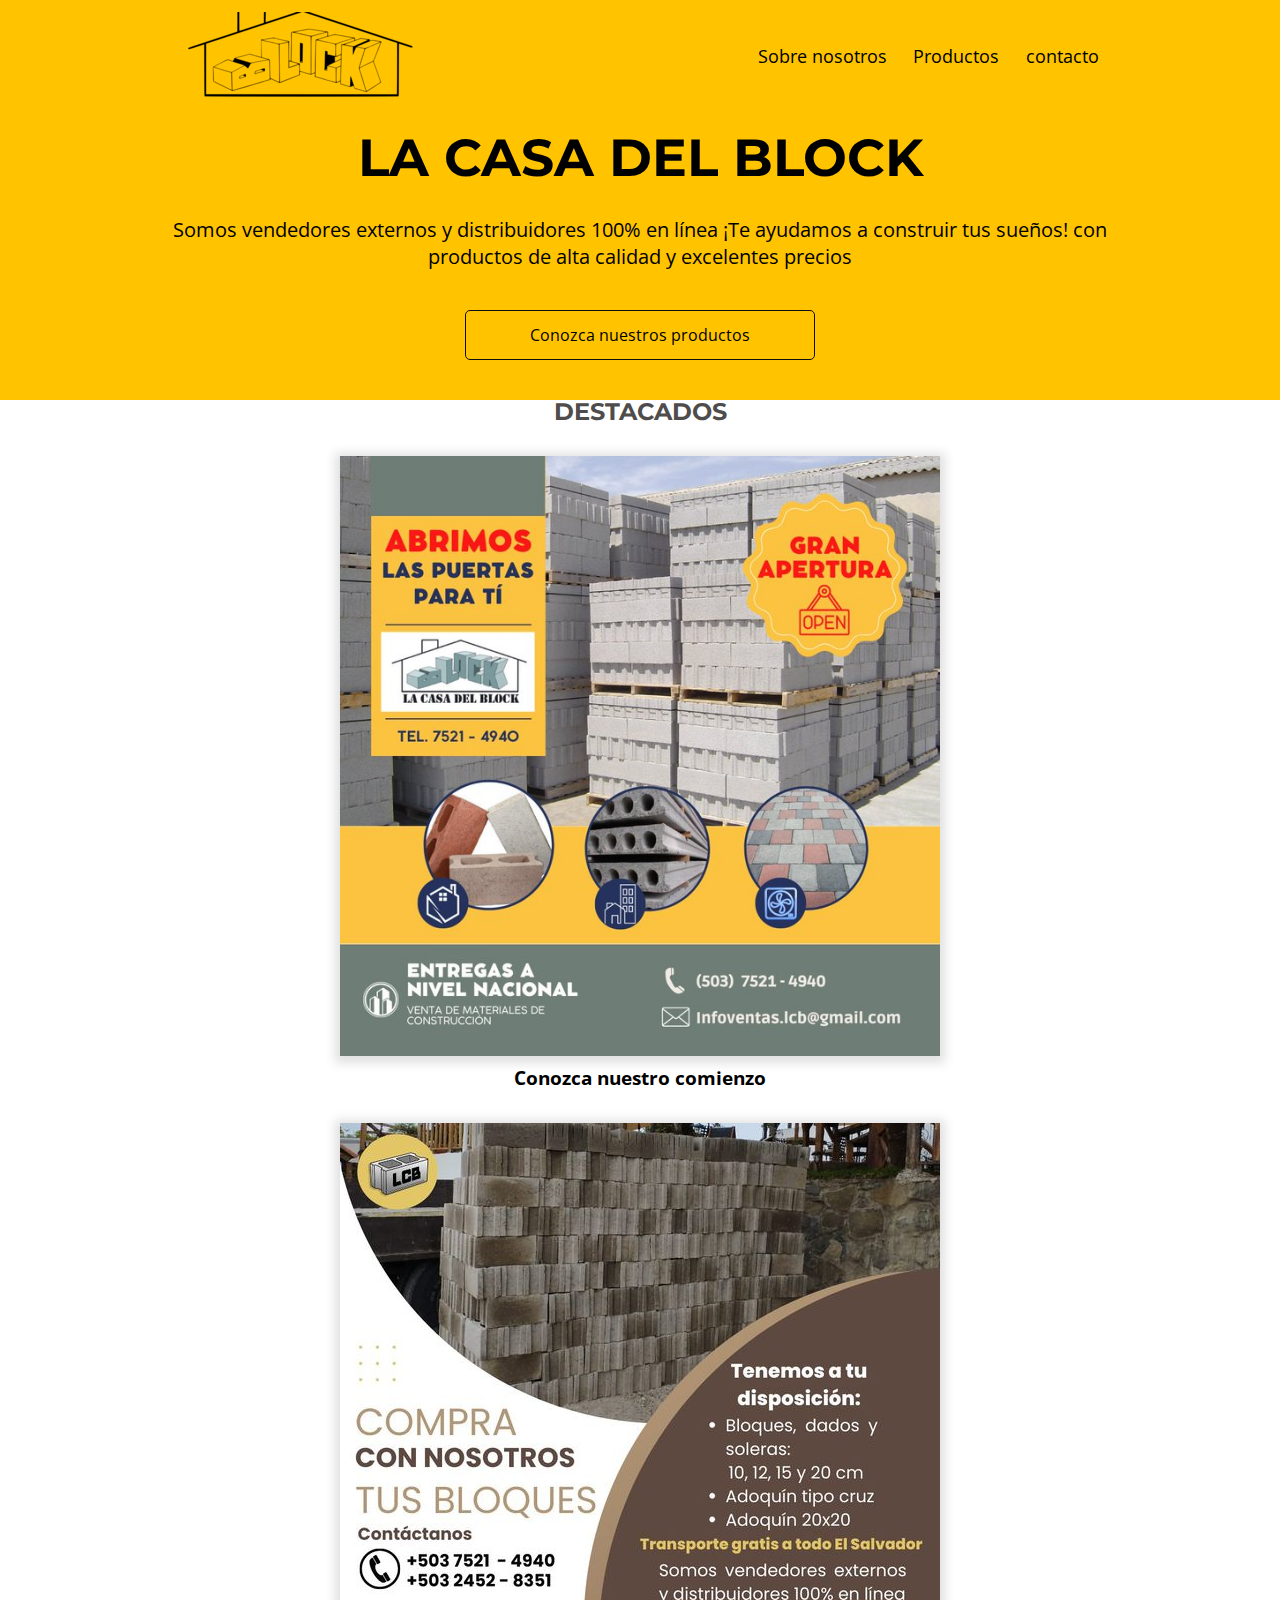
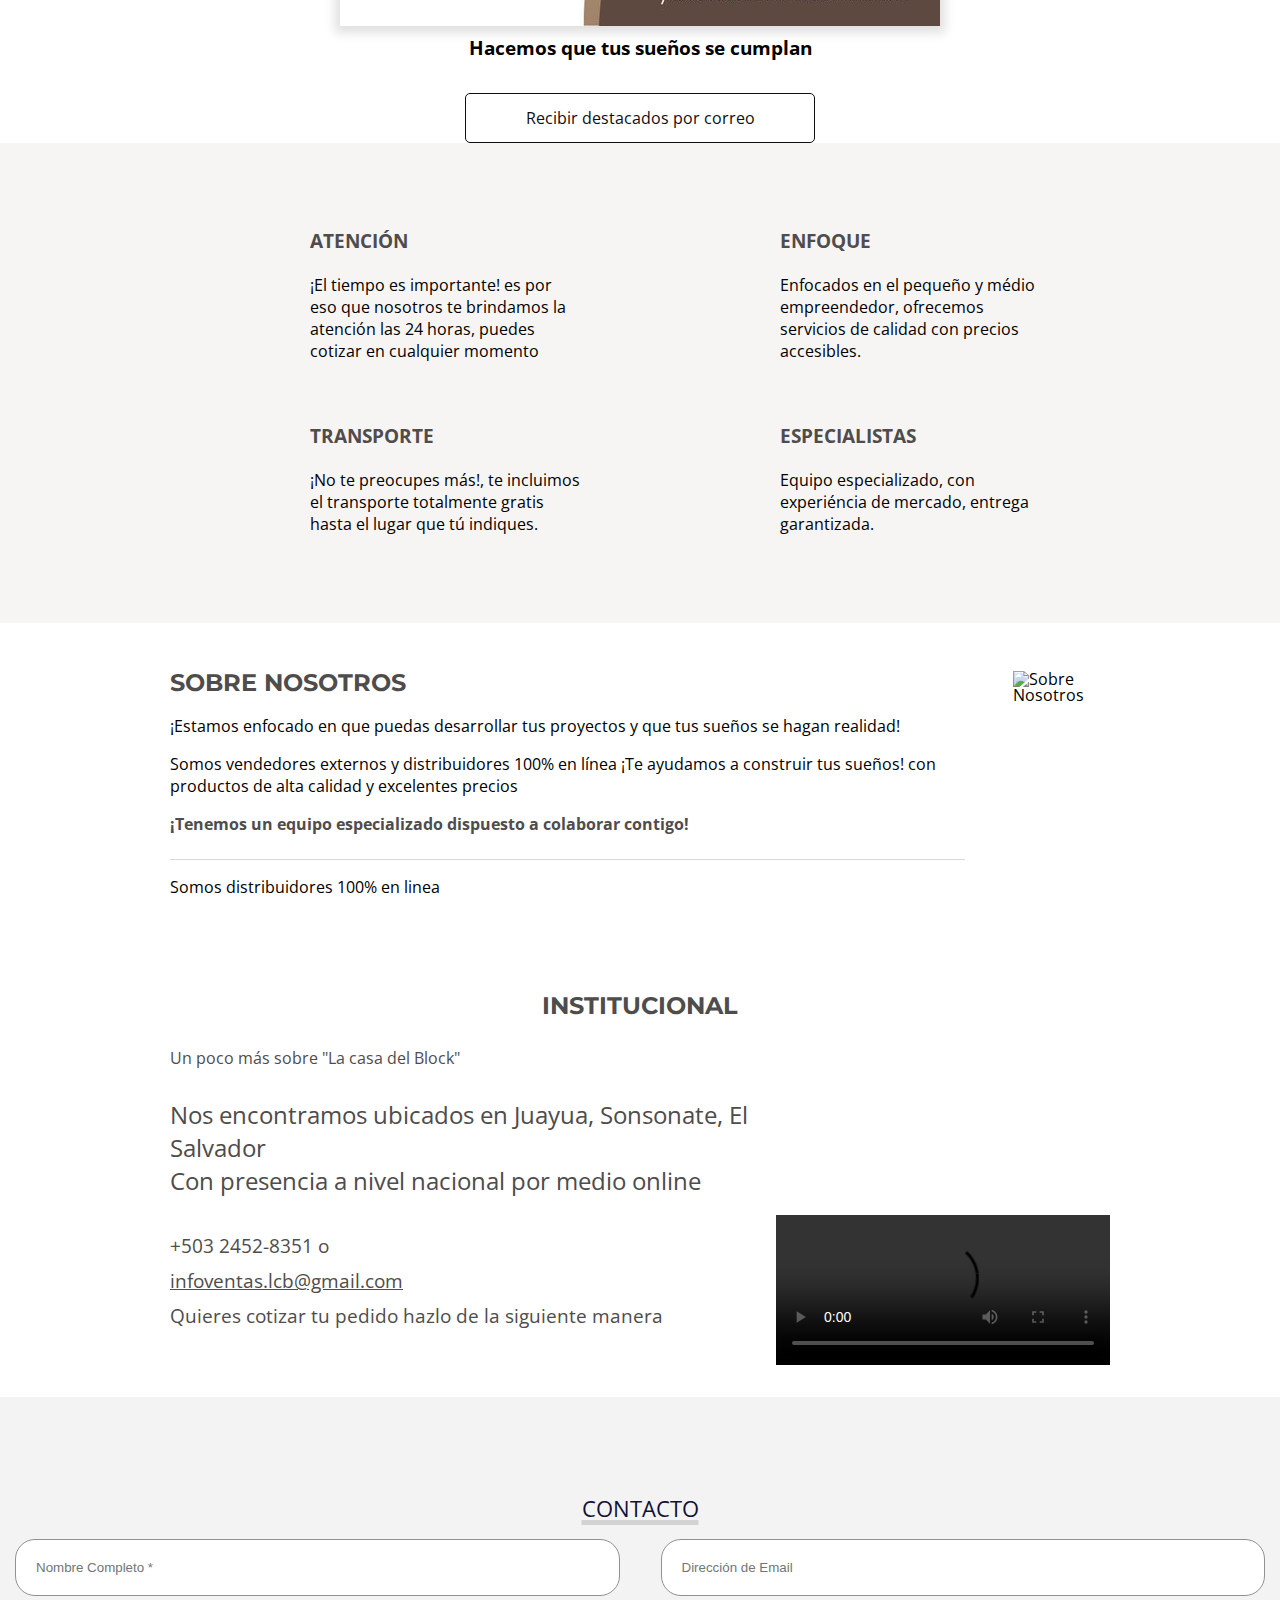
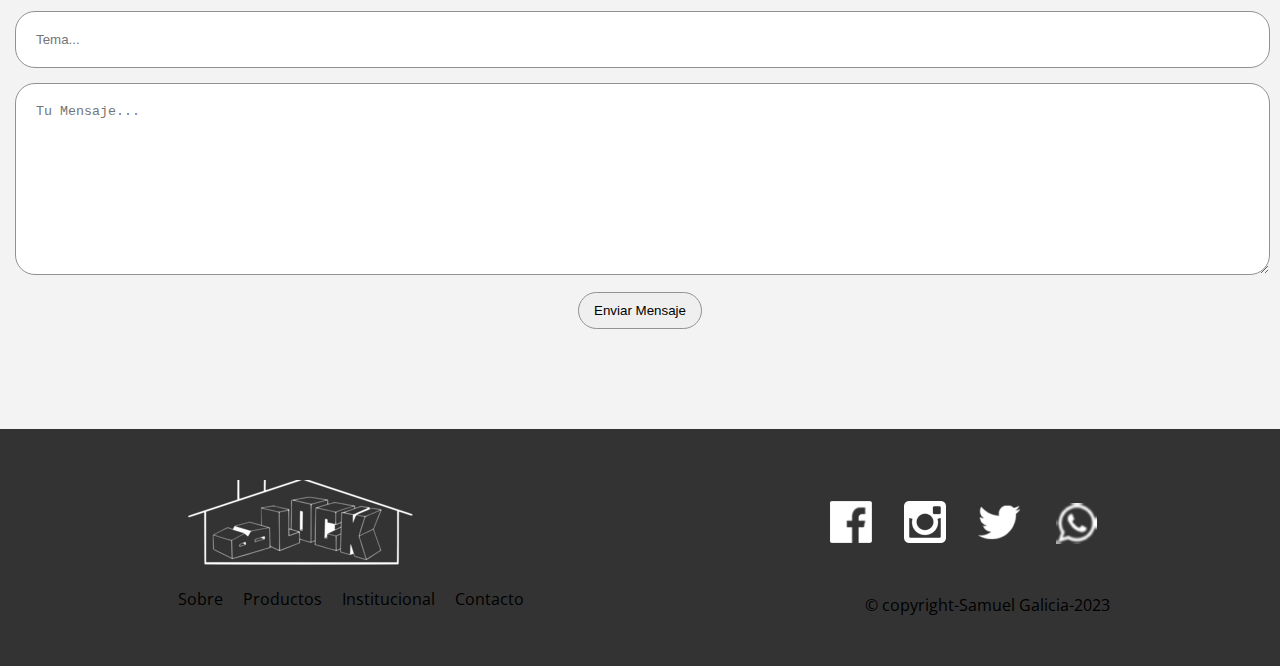
==== commit 6f840109: "correccion de URL" ====
--- a/index.html
+++ b/index.html
@@ -3,7 +3,7 @@
     <head>
         <meta charset="utf-8">
         <meta name="viewport" content="width=device-width initial-scale=1.0">
-        <title>Home | Apeperia</title>
+        <title>Home | La casa del block</title>
         <link href="https://fonts.googleapis.com/css2?family=Montserrat:wght@300;400;700&family=Open+Sans:wght@300;400;700&display=swap" rel="stylesheet">
         <link href="css/reset.css" rel="stylesheet">
         <link href="css/head.css" rel="stylesheet">
@@ -196,7 +196,7 @@
                 </ul>
                 <nav>
                     <ul class="footer__navegacion">
-                        <li class="footer__enlace"><a href="#s">Sobre</a></li>
+                        <li class="footer__enlace"><a href="#">Sobre</a></li>
                         <li class="footer__enlace"><a href="#">Productos</a></li>
                         
                         <li class="footer__enlace"><a href="#">Institucional</a></li>
